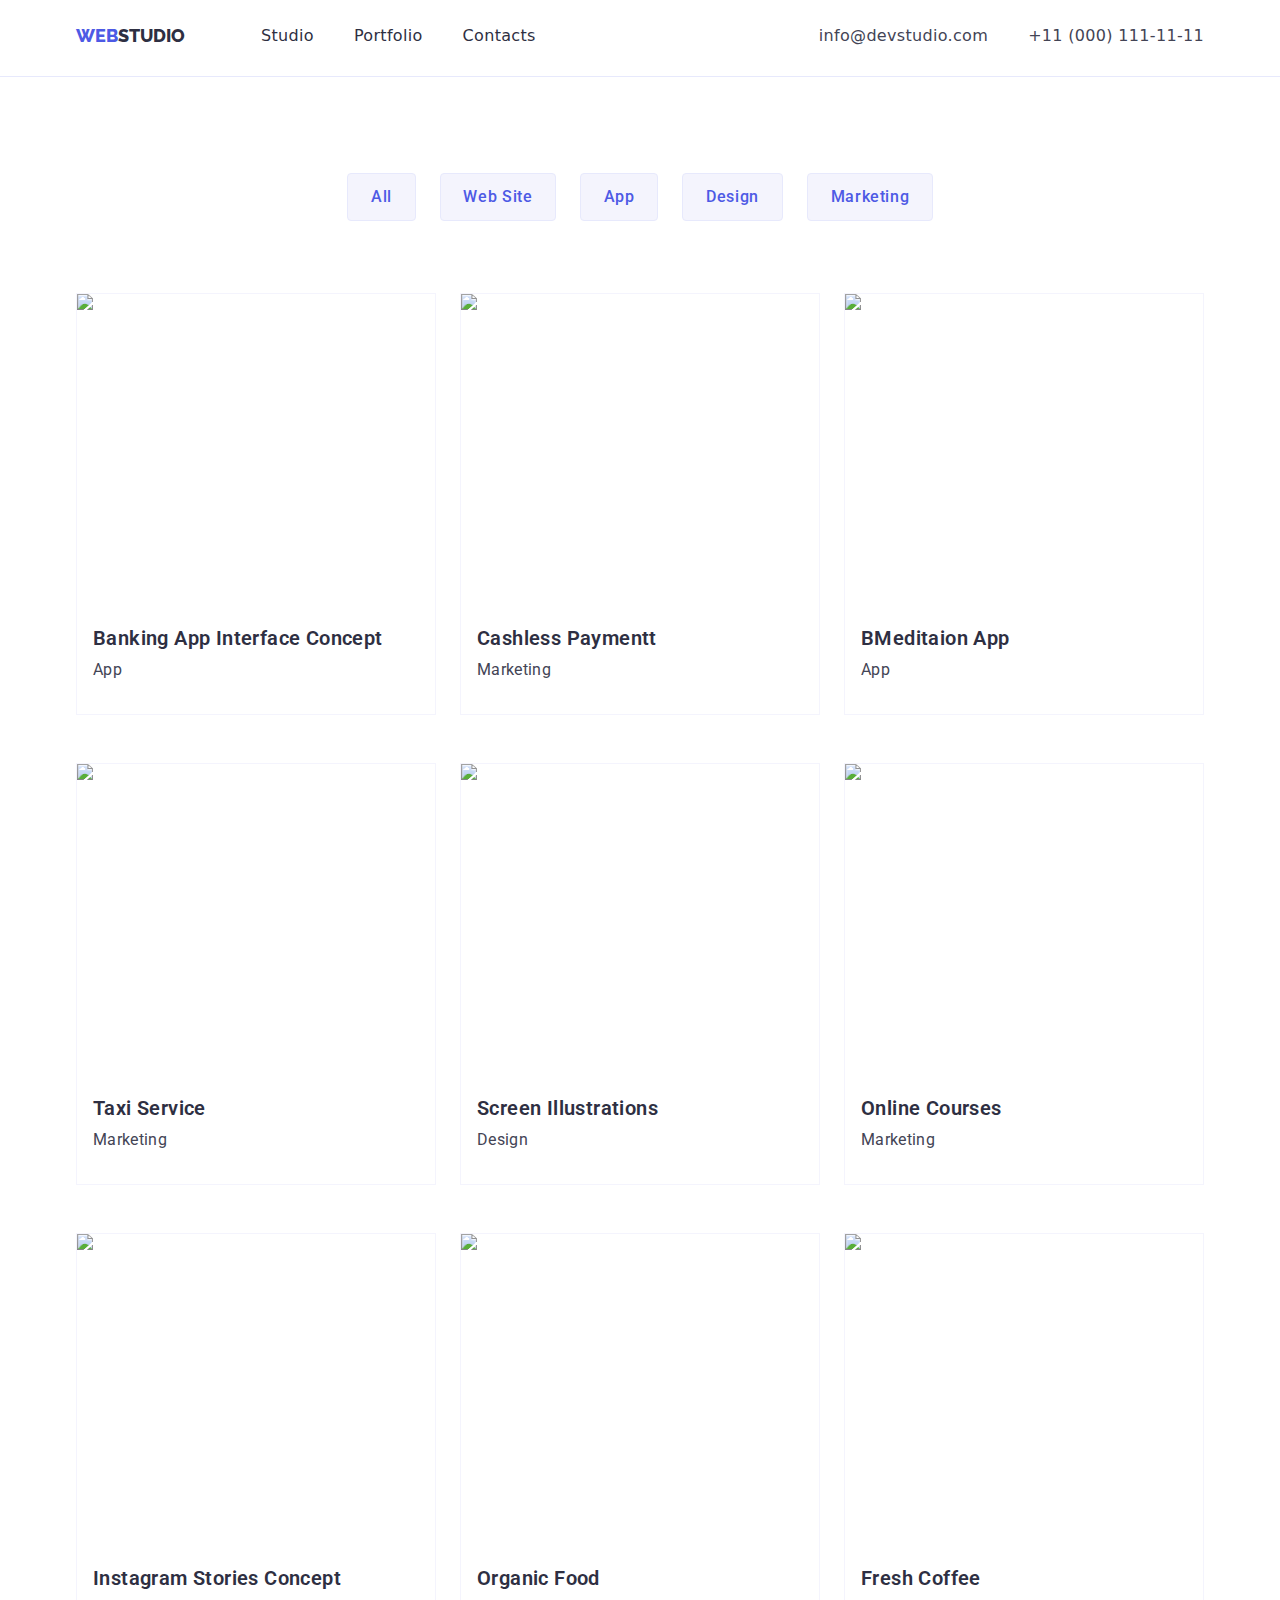
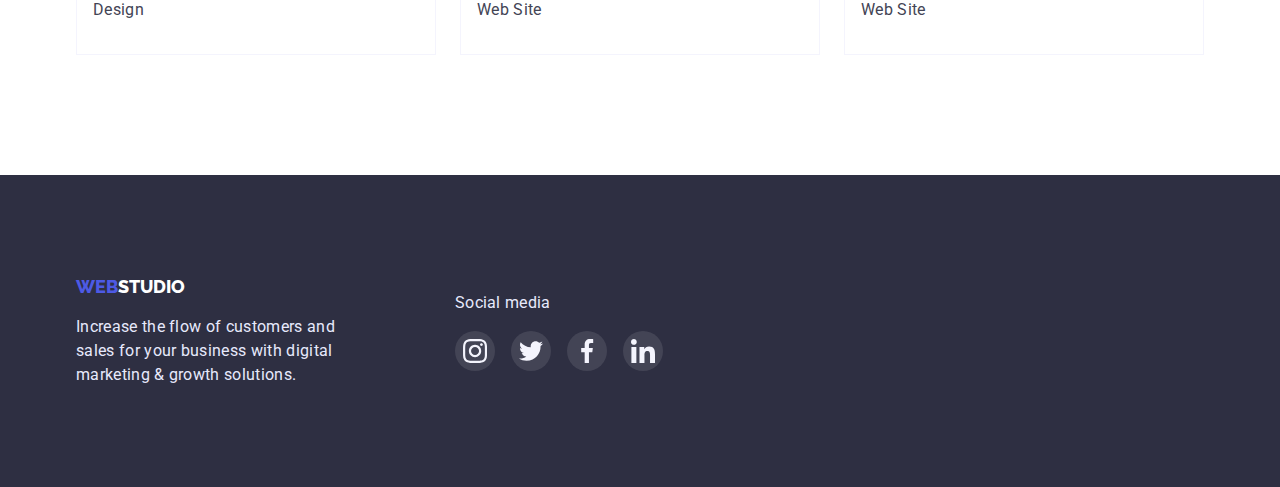
==== portfolio.html @ 4bfe03a7 "fix" ====
<!DOCTYPE html>
<html lang="en">
  <head>
    <meta charset="UTF-8" />
    <meta http-equiv="X-UA-Compatible" content="IE=edge" />
    <meta name="viewport" content="width=device-width, initial-scale=1.0" />
    <link rel="stylesheet" href="./CSS/style.css" />
    <link rel="preconnect" href="https://fonts.googleapis.com" />
    <link rel="preconnect" href="https://fonts.gstatic.com" crossorigin />
    <link
      href="https://fonts.googleapis.com/css2?family=Montserrat:wght@400;700&family=Raleway:wght@800&family=Roboto:wght@400;500;700&display=swap"
      rel="stylesheet"
    />
    <link
      rel="stylesheet"
      href="https://cdn.jsdelivr.net/npm/modern-normalize@1.1.0/modern-normalize.min.css"
    />

    <title>Portfolio</title>
  </head>
  <body class="portfolio-body">
    <header class="head-page">
      <div class="container haed-container">
        <!-- topline -->
        <nav class="menu">
          <!-- logo -->
          <a class="webstudio" href="./index.html"
            ><span class="web">WEB</span><span class="studio">STUDIO</span></a
          >
          <ul class="menu-list">
            <!-- menu -->
            <li class="menu-list-item">
              <a href="./index.html" class="links"
                ><span class="menu-list-point">Studio</span></a
              >
            </li>
            <li class="menu-list-item">
              <a href="./portfolio.html" class="links"
                ><span class="menu-list-point">Portfolio</span></a
              >
            </li>
            <li class="menu-list-item">
              <a href="" class="links"
                ><span class="menu-list-point">Contacts</span></a
              >
            </li>
          </ul>
        </nav>
        <!-- contact -->
        <address class="address-box">
          <ul class="address-box-list">
            <li class="address-box-item">
              <a href="mailto:info@devstudio.com" class="links"
                ><span class="address-box-point">info@devstudio.com</span></a
              >
            </li>
            <li class="address-box-item">
              <a href="tel:+110001111111" class="links"
                ><span class="address-box-point">+11 (000) 111-11-11</span></a
              >
            </li>
          </ul>
        </address>
      </div>
    </header>
    <main>
      <section class="portfolio-box">
        <div class="container">
          <!-- filters -->
          <h1 class="portfolio-box1-title"></h1>
          <ul class="button-list list">
            <li class="button-list-item">
              <button type="button" class="menu-button all">All</button>
            </li>
            <li class="button-list-item">
              <button type="button" class="menu-button website">
                Web Site
              </button>
            </li>
            <li class="button-list-item">
              <button type="button" class="menu-button app">App</button>
            </li>
            <li class="button-list-item">
              <button type="button" class="menu-button design">Design</button>
            </li>
            <li class="button-list-item">
              <button type="button" class="menu-button marketing">
                Marketing
              </button>
            </li>
          </ul>
          <!-- finger -->
          <ul class="row-list list">
            <!-- row1 -->
            <li>
              <div class="row-list-item">
                <img
                  src="./images/portfolio/portfolio1.jpg"
                  alt="Banking App Interface Concept"
                  width="360"
                  height="300"
                />
                <div class="portfolio-text-box">
                  <h3 class="row-list-title">Banking App Interface Concept</h3>
                  <p class="row-list-text">App</p>
                </div>
              </div>
            </li>
            <li>
              <div class="row-list-item">
                <img
                  src="./images/portfolio/portfolio2.jpg"
                  alt="Cashless Paymentt"
                  width="360"
                  height="300"
                />
                <div class="portfolio-text-box">
                  <h3 class="row-list-title">Cashless Paymentt</h3>
                  <p class="row-list-text">Marketing</p>
                </div>
              </div>
            </li>
            <li>
              <div class="row-list-item">
                <img
                  src="./images/portfolio/portfolio3.jpg"
                  alt="BMeditaion App"
                  width="360"
                  height="300"
                />
                <div class="portfolio-text-box">
                  <h3 class="row-list-title">BMeditaion App</h3>
                  <p class="row-list-text">App</p>
                </div>
              </div>
            </li>
            <li>
              <div class="row-list-item">
                <img
                  src="./images/portfolio/portfolio4.jpg"
                  alt="Taxi Service"
                  width="360"
                  height="300"
                />
                <div class="portfolio-text-box">
                  <h3 class="row-list-title">Taxi Service</h3>
                  <p class="row-list-text">Marketing</p>
                </div>
              </div>
            </li>
            <li>
              <div class="row-list-item">
                <img
                  src="./images/portfolio/portfolio5.jpg"
                  alt="Screen Illustrations"
                  width="360"
                  height="300"
                />
                <div class="portfolio-text-box">
                  <h3 class="row-list-title">Screen Illustrations</h3>
                  <p class="row-list-text">Design</p>
                </div>
              </div>
            </li>
            <li>
              <div class="row-list-item">
                <img
                  src="./images/portfolio/portfolio6.jpg"
                  alt="Online Courses"
                  width="360"
                  height="300"
                />
                <div class="portfolio-text-box">
                  <h3 class="row-list-title">Online Courses</h3>
                  <p class="row-list-text">Marketing</p>
                </div>
              </div>
            </li>
            <li>
              <div class="row-list-item">
                <img
                  src="./images/portfolio/portfolio7.jpg"
                  alt="Instagram Stories Concept"
                  width="360"
                  height="300"
                />
                <div class="portfolio-text-box">
                  <h3 class="row-list-title">Instagram Stories Concept</h3>
                  <p class="row-list-text">Design</p>
                </div>
              </div>
            </li>
            <li>
              <div class="row-list-item">
                <img
                  src="./images/portfolio/portfolio8.jpg"
                  alt="Organic Food"
                  width="360"
                  height="300"
                />
                <div class="portfolio-text-box">
                  <h3 class="row-list-title">Organic Food</h3>
                  <p class="row-list-text">Web Site</p>
                </div>
              </div>
            </li>
            <li>
              <div class="row-list-item">
                <img
                  src="./images/portfolio/portfolio9.jpg"
                  alt="Fresh Coffee"
                  width="360"
                  height="300"
                />
                <div class="portfolio-text-box">
                  <h3 class="row-list-title">Fresh Coffee</h3>
                  <p class="row-list-text">Web Site</p>
                </div>
              </div>
            </li>
          </ul>
        </div>
      </section>
    </main>
    <footer>
      <!-- footer -->
      <section class="footer">
        <div class="container footer-container">
          <div>
            <a class="webstudio" href="./index.html"
              ><span class="web">WEB</span
              ><span class="studio-footer">STUDIO</span></a
            >
            <p class="footer-text">
              Increase the flow of customers and <br />
              sales for your business with digital <br />
              marketing & growth solutions.
            </p>
          </div>
          <div class="footer-socialmedia">
            <p class="footer-text">Social media</p>
            <ul class="list footer-media-list">
              <li class="foter-media-item">
                <a href="">
                  <svg class="footer-media-icon icon" width="24" height="24">
                    <use href="./images/sprite.svg#icon-instagram"></use>
                  </svg>
                </a>
              </li>
              <li class="foter-media-item">
                <a href="">
                  <svg class="footer-media-icon icon" width="24" height="24">
                    <use href="./images/sprite.svg#icon-twitter"></use>
                  </svg>
                </a>
              </li>
              <li class="foter-media-item">
                <a href="">
                  <svg class="footer-media-icon icon" width="24" height="24">
                    <use href="./images/sprite.svg#icon-facebook"></use>
                  </svg>
                </a>
              </li>
              <li class="foter-media-item">
                <a href="">
                  <svg class="footer-media-icon icon" width="24" height="24">
                    <use href="./images/sprite.svg#icon-linkedin"></use>
                  </svg>
                </a>
              </li>
            </ul>
          </div>
        </div>
      </section>
    </footer>
  </body>
</html>
---- CSS/style.css ----
/* ========================normalize========================== */
h1,
h2,
h3,
h4,
h5,
h6,
p {
  margin: 0;
  padding: 0;
}
ol,
ul {
  margin-top: 0;
  margin-bottom: 0;
  padding-left: 0;
}
.links {
  text-decoration: none;
  font-style: normal;
}
.list {
  list-style-type: none;
}
img {
  display: block;
}
/* ======================= components ======================= */
:root {
  --main-font: "Roboto";
  --logo-font: "Raleway";
}
.icon {
  fill: #F4F4FD;
}

.container {
  box-sizing: border-box;
  width: 1158px;
  margin-left: auto;
  margin-right: auto;
  padding-left: 15px;
  padding-right: 15px;
}

.section-main-title {
  margin: 0;
  font-family: var(--main-font);
  font-weight: 700;
  font-size: 36px;
  line-height: 1.11;
  letter-spacing: 0.02em;
  text-transform: capitalize;
  color: #2e2f42;
}
.section-title {
  font-family: var(--main-font);
  font-weight: 500;
  font-size: 20px;
  line-height: 1.2;
  letter-spacing: 0.02em;
  color: #2e2f42;
}
.section-text {
  margin-top: 8px;
  font-family: var(--main-font);
  font-weight: 400;
  font-size: 16px;
  line-height: 1.5;
  letter-spacing: 0.02em;
  color: #434455;
}
/* ======================= /components ======================= */
body {
  font-family: var(--main-font);
  display: flex;
  flex-direction: column;
  background: #ffffff;
}
/* ==================TopLine============================ */
.head-page {
  display: flex;
  border-bottom: 1px solid #e7e9fc;
  align-content: center;
  padding-top: 24px;
  padding-bottom: 24px;
}
.haed-container {
  display: flex;
  justify-content: space-between;
}
.menu {
  display: flex;
  flex-direction: row;
}
.webstudio {
  margin-right: 76px;
  text-decoration: none;
  font-family: var(--logo-font);
  font-weight: 800;
  font-size: 18px;
  line-height: 1.33;
}
.web {
  color: #4d5ae5;
}
.studio {
  color: #2e2f42;
}

.menu-list {
  gap: 40px;
  display: flex;
  flex-direction: row;
  color: #ffffff;
}
.menu-list-point {
  font-weight: 500;
  font-size: 16px;
  line-height: 1.5;
  letter-spacing: 0.02em;
  color: #2e2f42;
}
.menu-list-item::after {
  display: block;
  margin: 0 auto;
  content: "";
  border-color: #404bbf;
  width: 48px;
  height: 4px;
  border-radius: 2px;
}

.menu-list-point:hover,
.menu-list-point:focus {
  color: #404bbf;
}

/* address */

.address-box-list {
  gap: 40px;
  display: flex;
  color: #ffffff;
}
.address-box-item {
  color: #ffffff;
}
.address-box-point {
  font-weight: 400;
  font-size: 16px;
  line-height: 1.5;
  letter-spacing: 0.02em;
  color: #434455;
}
.address-box-point:hover,
.address-box-point:focus {
  color: #404bbf;
}

/* =============================Hero Image ============================== */
/* section1 */
.section-hero {
  padding-top: 188px;
  padding-bottom: 188px;
  background: #2e2f42;
  text-align: center;
  background-image: linear-gradient(
      rgba(46, 47, 66, 0.7),
      rgba(46, 47, 66, 0.7)
    ),
    url(../images/hero/hero-back.jpg);
  background-repeat: no-repeat;
  background-size: cover;
}
.hero-image-title {
  margin: 0;
  font-family: var(--main-font);
  font-weight: 700;
  font-size: 56px;
  line-height: 1.07;
  letter-spacing: 0.02em;
  color: #ffffff;
}
.hero-image-button {
  margin-top: 48px;
  width: 169px;
  height: 56px;
  background: #4d5ae5;
  box-shadow: 0px 4px 4px rgba(0, 0, 0, 0.15);
  border-radius: 4px;
  font-family: var(--main-font);
  font-weight: 500;
  font-size: 16px;
  line-height: 1.5px;
  letter-spacing: 0.04em;
  color: #ffffff;
}
.hero-image-button:hover,
.hero-image-button:focus {
  cursor: pointer;
  color: #ffffff;
  background: #404bbf;
  box-shadow: 0px 4px 4px rgba(255, 255, 255, 0.15);
  border-radius: 4px;
}
/* ==========================Section2======================== */

.section-info {
  padding-top: 120px;
}
.section-info-main-title {
  visibility: hidden;
  margin: 0;
}
.section-info-list {
  box-sizing: border-box;
  display: flex;
  justify-content: space-between;
  color: #ffffff;
}

.icon-box {
  margin-bottom: 8px;
  width: 264px;
  height: 112px;
  display: grid;
  place-items: center;
  background-color: #f4f4fd;
}
.section-info-list-item {
  width: 264px;
}

/* ==========================section3============================== */
.section-doing {
  display: flex;
  flex-direction: column;
  text-align: center;
  padding-top: 120px;
  padding-bottom: 120px;
}

.section-doing-list {
  margin-top: 72px;
  display: flex;
  justify-content: center;
  color: #ffffff;
  gap: 24px;
}

/* ==============================section4=========================== */
.section-team {
  padding-bottom: 120px;
  padding-top: 120px;
  text-align: center;
  background: #f4f4fd;
}

.section-team-list {
  margin-top: 72px;
  display: flex;
  justify-content: center;
  gap: 24px;
  color: #f4f4fd;
}
.section-team-list-item {
  display: flex;
  flex-direction: column;
  justify-content: center;
  min-width: 264px;
  min-height: 380px;
  background: #ffffff;
  box-shadow: 0px 1px 6px rgba(46, 47, 66, 0.08),
    0px 1px 1px rgba(46, 47, 66, 0.16), 0px 2px 1px rgba(46, 47, 66, 0.08);
  border-radius: 0px 0px 4px 4px;
}

.section-team-text-box {
  padding-top: 32px;
  padding-bottom: 32px;
}
.team-media-box {
  margin: 8px 16px 32px 16px;
  width: 232px;
  height: 40px;
  display: flex;
  flex-direction: row;
  flex-wrap: wrap;
  justify-content: space-between;
  align-content: center;
}
.team-media-item {
  padding: 12px;
  width: 40px;
  height: 40px;
  color: #f4f4fd;
  background-color: #4d5ae5;
  border-radius: 50%;
}
.team-media-item:hover,
.team-media-item:focus {
  color: #000000;
  background-color: #404bbf;
}

/* ===================costomers=================== */
.section-costomers {
  padding-top: 130px;
  padding-bottom: 120px;
}
.section-costomers-title {
  font-weight: 700;
  font-size: 36px;
  line-height: 1.3;
  text-align: center;
  letter-spacing: 0.02em;
  text-transform: capitalize;
  color: #2e2f42;
}
.costomers-list {
  padding-top: 72px;
  display: flex;
  gap: 24px;
}
.costomers-list-item-link {
  display: block;
  width: 156px;
  height: 88px;
  padding: 16px 32px;
  border: 1px solid #8e8f99;
  border-radius: 4px;
}
.costomers-list-item:hover .costomers-list-item-link,
.costomers-list-item:focus .costomers-list-item-link {
  border-color: #4d5ae5;
  fill: #404bbf;
}
.costomer-logo {
  fill: #AFB1B8;
}
.costomer-logo:hover,
.costomer-logo:focus {
  fill: #4d5ae5;
}

/* fill="#4d5ae5" style="fill: var(--color2, #4d5ae5)"  */
/* ===================footer=========================== */
.footer {
  padding-top: 100px;
  padding-bottom: 100px;
  background: #2e2f42;
}
.footer-container {
  display: flex;
  gap: 120px;
}
.studio-footer {
  color: #ffffff;
  font-family: var(--logo-font);
  font-weight: 800;
  font-size: 18px;
  line-height: 1.33;
}
.footer-text {
  margin-top: 16px;
  font-family: var(--main-font);
  font-weight: 400;
  font-size: 16px;
  line-height: 1.5;
  letter-spacing: 0.02em;
  color: #e7e9fc;
}
.footer-media-list {
  margin-top: 16px;
  width: 208px;
  height: 40px;
  display: flex;
  flex-direction: row;
  justify-content: space-between;
}
.foter-media-item {
  padding: 8px;
  width: 40px;
  height: 40px;
  border-radius: 50%;
  background-color: rgba(255, 255, 255, 0.1);
}
.foter-media-item:hover,
.foter-media-item:focus {
  background-color: #31d0aa;
}
/* =========================portfolio========================== */
.portfolio-box {
  display: flex;
  flex-direction: column;
  padding-top: 96px;
  padding-bottom: 120px;
}
.portfolio-box1-title {
  visibility: hidden;
  margin: 0;
}
.button-list {
  display: flex;
  justify-content: center;
  gap: 24px;
}
.button-list-item {
  color: #f4f4fd;
}
.menu-button {
  padding: 12px, 24px;
  text-align: center;
  font-family: var(--main-font);
  font-weight: 500;
  font-size: 16px;
  line-height: 1.5;
  letter-spacing: 0.04em;
  color: #4d5ae5;
  background: #f4f4fd;
  border: 1px solid #e7e9fc;
  border-radius: 4px;
}
.menu-button:hover,
.menu-button:focus {
  color: #ffffff;
  background: #404bbf;
  box-shadow: 0px 3px 1px rgba(0, 0, 0, 0.1), 0px 2px 1px rgba(0, 0, 0, 0.08),
    0px 2px 2px rgba(0, 0, 0, 0.12);
  border-radius: 4px;
  cursor: pointer;
}
.all {
  min-width: 69px;
  min-height: 48px;
}
.website {
  min-width: 116px;
  min-height: 48px;
}
.app {
  min-width: 78px;
  min-height: 48px;
}
.design {
  min-width: 101px;
  min-height: 48px;
}
.marketing {
  min-width: 126px;
  min-height: 48px;
}

/* =======================galery======================== */
.row-list {
  margin-top: 72px;
  color: #ffffff;
  display: flex;
  flex-wrap: wrap;
  row-gap: 48px;
  column-gap: 24px;
}

.row-list-item {
  box-sizing: border-box;
  width: 360px;
  height: calc((100-96) / 3);
  background: #ffffff;
  border: 0.5px solid #f4f4fd;
}
.row-list-item:hover {
  box-shadow: 0px 1px 6px rgba(46, 47, 66, 0.08),
    0px 1px 1px rgba(46, 47, 66, 0.16), 0px 2px 1px rgba(46, 47, 66, 0.08);
}

.portfolio-text-box {
  padding-left: 16px;
  padding-top: 32px;
  padding-bottom: 32px;
  padding-right: 16px;
}
.row-list-title {
  /* padding-left: 16px; */
  font-family: var(--main-font);
  font-weight: 600;
  font-size: 20px;
  line-height: 1.2;
  letter-spacing: 0.02em;
  color: #2e2f42;
  flex: none;
  order: 0;
  flex-grow: 0;
}
.row-list-text {
  margin-top: 8px;
  color: #434455;
  /* padding-left: 16px; */
  font-family: var(--main-font);
  font-weight: 400;
  font-size: 16px;
  line-height: 1.5;
  letter-spacing: 0.02em;
}
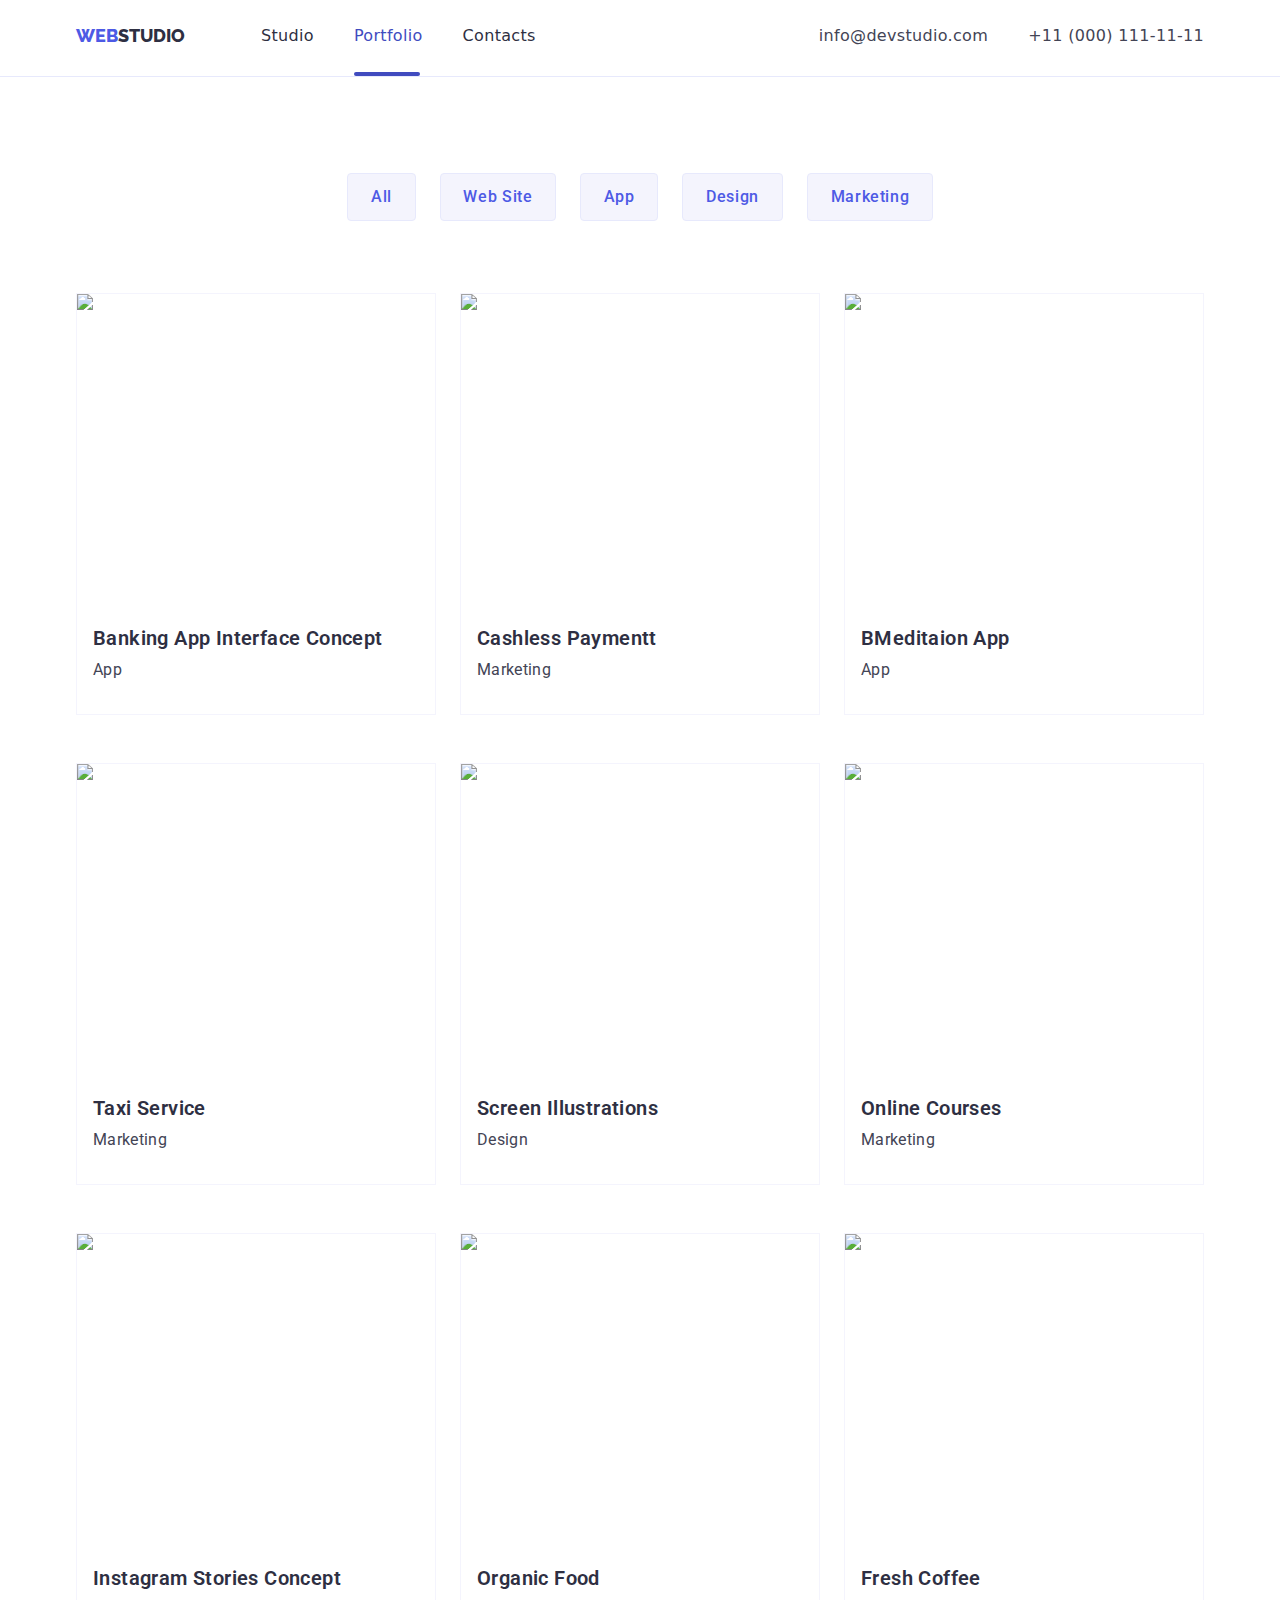
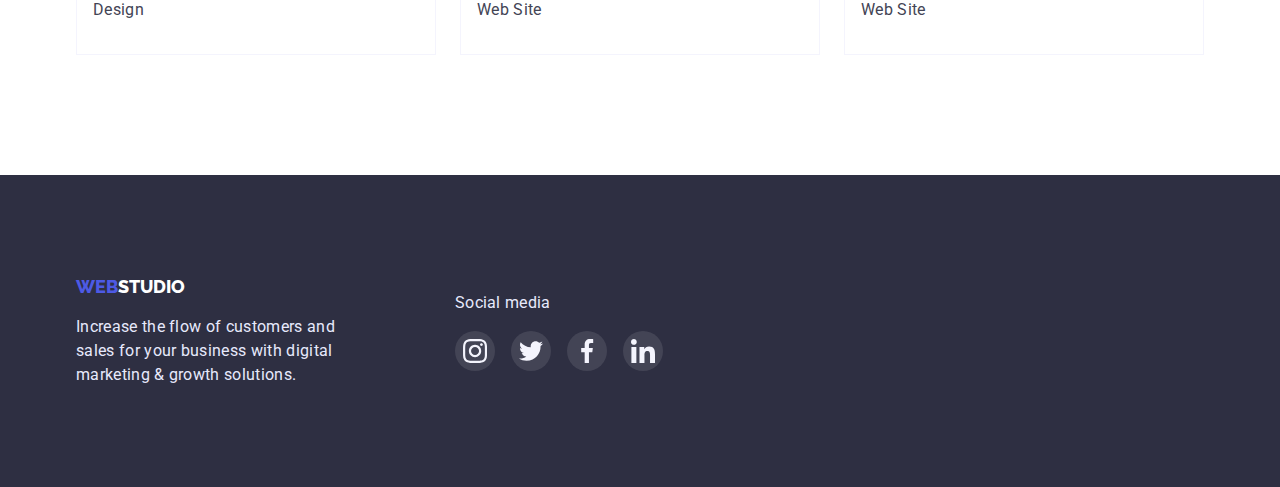
==== commit 061ddc49: "hw5/2" ====
--- a/portfolio.html
+++ b/portfolio.html
@@ -29,19 +29,19 @@
           >
           <ul class="menu-list">
             <!-- menu -->
-            <li class="menu-list-item">
-              <a href="./index.html" class="links"
-                ><span class="menu-list-point">Studio</span></a
-              >
-            </li>
-            <li class="menu-list-item">
-              <a href="./portfolio.html" class="links"
-                ><span class="menu-list-point">Portfolio</span></a
-              >
-            </li>
-            <li class="menu-list-item">
-              <a href="" class="links"
-                ><span class="menu-list-point">Contacts</span></a
+            <li class="">
+              <a class="links menu-list-point" href="./index.html"
+                ><span class="">Studio</span></a
+              >
+            </li>
+            <li class="portfolio-point">
+              <a class="links menu-list-point current" href="./portfolio.html"
+                ><span class="">Portfolio</span></a
+              >
+            </li>
+            <li class="">
+              <a class="links menu-list-point" href=""
+                ><span class="">Contacts</span></a
               >
             </li>
           </ul>
@@ -50,13 +50,15 @@
         <address class="address-box">
           <ul class="address-box-list">
             <li class="address-box-item">
-              <a href="mailto:info@devstudio.com" class="links"
-                ><span class="address-box-point">info@devstudio.com</span></a
+              <a
+                href="mailto:info@devstudio.com"
+                class="links address-box-point"
+                ><span class="">info@devstudio.com</span></a
               >
             </li>
             <li class="address-box-item">
-              <a href="tel:+110001111111" class="links"
-                ><span class="address-box-point">+11 (000) 111-11-11</span></a
+              <a href="tel:+110001111111" class="links address-box-point"
+                ><span class="">+11 (000) 111-11-11</span></a
               >
             </li>
           </ul>
@@ -92,126 +94,189 @@
           <!-- finger -->
           <ul class="row-list list">
             <!-- row1 -->
-            <li>
-              <div class="row-list-item">
-                <img
-                  src="./images/portfolio/portfolio1.jpg"
-                  alt="Banking App Interface Concept"
-                  width="360"
-                  height="300"
-                />
+            <li class="row-list-item">
+              <div>
+                <div class="overlay-box">
+                  <img
+                    src="./images/portfolio/portfolio1.jpg"
+                    alt="Banking App Interface Concept"
+                    width="360"
+                    height="300"
+                  />
+                  <p class="overlay">
+                    14 Stylish and User-Friendly App Design Concepts · Task
+                    Manager App · Calorie Tracker App · Exotic Fruit Ecommerce
+                    App · Cloud Storage App
+                  </p>
+                </div>
                 <div class="portfolio-text-box">
                   <h3 class="row-list-title">Banking App Interface Concept</h3>
                   <p class="row-list-text">App</p>
                 </div>
               </div>
             </li>
-            <li>
-              <div class="row-list-item">
-                <img
-                  src="./images/portfolio/portfolio2.jpg"
-                  alt="Cashless Paymentt"
-                  width="360"
-                  height="300"
-                />
+            <li class="row-list-item">
+              <div>
+                <div class="overlay-box">
+                  <img
+                    src="./images/portfolio/portfolio2.jpg"
+                    alt="Cashless Paymentt"
+                    width="360"
+                    height="300"
+                  />
+                  <p class="overlay">
+                    14 Stylish and User-Friendly App Design Concepts · Task
+                    Manager App · Calorie Tracker App · Exotic Fruit Ecommerce
+                    App · Cloud Storage App
+                  </p>
+                </div>
                 <div class="portfolio-text-box">
                   <h3 class="row-list-title">Cashless Paymentt</h3>
                   <p class="row-list-text">Marketing</p>
                 </div>
               </div>
             </li>
-            <li>
-              <div class="row-list-item">
-                <img
-                  src="./images/portfolio/portfolio3.jpg"
-                  alt="BMeditaion App"
-                  width="360"
-                  height="300"
-                />
+            <li class="row-list-item">
+              <div>
+                <div class="overlay-box">
+                  <img
+                    src="./images/portfolio/portfolio3.jpg"
+                    alt="BMeditaion App"
+                    width="360"
+                    height="300"
+                  />
+                  <p class="overlay">
+                    14 Stylish and User-Friendly App Design Concepts · Task
+                    Manager App · Calorie Tracker App · Exotic Fruit Ecommerce
+                    App · Cloud Storage App
+                  </p>
+                </div>
                 <div class="portfolio-text-box">
                   <h3 class="row-list-title">BMeditaion App</h3>
                   <p class="row-list-text">App</p>
                 </div>
               </div>
             </li>
-            <li>
-              <div class="row-list-item">
-                <img
-                  src="./images/portfolio/portfolio4.jpg"
-                  alt="Taxi Service"
-                  width="360"
-                  height="300"
-                />
+            <li class="row-list-item">
+              <div>
+                <div class="overlay-box">
+                  <img
+                    src="./images/portfolio/portfolio4.jpg"
+                    alt="Taxi Service"
+                    width="360"
+                    height="300"
+                  />
+                  <p class="overlay">
+                    14 Stylish and User-Friendly App Design Concepts · Task
+                    Manager App · Calorie Tracker App · Exotic Fruit Ecommerce
+                    App · Cloud Storage App
+                  </p>
+                </div>
                 <div class="portfolio-text-box">
                   <h3 class="row-list-title">Taxi Service</h3>
                   <p class="row-list-text">Marketing</p>
                 </div>
               </div>
             </li>
-            <li>
-              <div class="row-list-item">
-                <img
-                  src="./images/portfolio/portfolio5.jpg"
-                  alt="Screen Illustrations"
-                  width="360"
-                  height="300"
-                />
+            <li class="row-list-item">
+              <div>
+                <div class="overlay-box">
+                  <img
+                    src="./images/portfolio/portfolio5.jpg"
+                    alt="Screen Illustrations"
+                    width="360"
+                    height="300"
+                  />
+                  <p class="overlay">
+                    14 Stylish and User-Friendly App Design Concepts · Task
+                    Manager App · Calorie Tracker App · Exotic Fruit Ecommerce
+                    App · Cloud Storage App
+                  </p>
+                </div>
                 <div class="portfolio-text-box">
                   <h3 class="row-list-title">Screen Illustrations</h3>
                   <p class="row-list-text">Design</p>
                 </div>
               </div>
             </li>
-            <li>
-              <div class="row-list-item">
-                <img
-                  src="./images/portfolio/portfolio6.jpg"
-                  alt="Online Courses"
-                  width="360"
-                  height="300"
-                />
+            <li class="row-list-item">
+              <div>
+                <div class="overlay-box">
+                  <img
+                    src="./images/portfolio/portfolio6.jpg"
+                    alt="Online Courses"
+                    width="360"
+                    height="300"
+                  />
+                  <p class="overlay">
+                    14 Stylish and User-Friendly App Design Concepts · Task
+                    Manager App · Calorie Tracker App · Exotic Fruit Ecommerce
+                    App · Cloud Storage App
+                  </p>
+                </div>
                 <div class="portfolio-text-box">
                   <h3 class="row-list-title">Online Courses</h3>
                   <p class="row-list-text">Marketing</p>
                 </div>
               </div>
             </li>
-            <li>
-              <div class="row-list-item">
-                <img
-                  src="./images/portfolio/portfolio7.jpg"
-                  alt="Instagram Stories Concept"
-                  width="360"
-                  height="300"
-                />
+            <li class="row-list-item">
+              <div>
+                <div class="overlay-box">
+                  <img
+                    src="./images/portfolio/portfolio7.jpg"
+                    alt="Instagram Stories Concept"
+                    width="360"
+                    height="300"
+                  />
+                  <p class="overlay">
+                    14 Stylish and User-Friendly App Design Concepts · Task
+                    Manager App · Calorie Tracker App · Exotic Fruit Ecommerce
+                    App · Cloud Storage App
+                  </p>
+                </div>
                 <div class="portfolio-text-box">
                   <h3 class="row-list-title">Instagram Stories Concept</h3>
                   <p class="row-list-text">Design</p>
                 </div>
               </div>
             </li>
-            <li>
-              <div class="row-list-item">
-                <img
-                  src="./images/portfolio/portfolio8.jpg"
-                  alt="Organic Food"
-                  width="360"
-                  height="300"
-                />
+            <li class="row-list-item">
+              <div>
+                <div class="overlay-box">
+                  <img
+                    src="./images/portfolio/portfolio8.jpg"
+                    alt="Organic Food"
+                    width="360"
+                    height="300"
+                  />
+                  <p class="overlay">
+                    14 Stylish and User-Friendly App Design Concepts · Task
+                    Manager App · Calorie Tracker App · Exotic Fruit Ecommerce
+                    App · Cloud Storage App
+                  </p>
+                </div>
                 <div class="portfolio-text-box">
                   <h3 class="row-list-title">Organic Food</h3>
                   <p class="row-list-text">Web Site</p>
                 </div>
               </div>
             </li>
-            <li>
-              <div class="row-list-item">
-                <img
-                  src="./images/portfolio/portfolio9.jpg"
-                  alt="Fresh Coffee"
-                  width="360"
-                  height="300"
-                />
+            <li class="row-list-item">
+              <div>
+                <div class="overlay-box">
+                  <img
+                    src="./images/portfolio/portfolio9.jpg"
+                    alt="Fresh Coffee"
+                    width="360"
+                    height="300"
+                  />
+                  <p class="overlay">
+                    14 Stylish and User-Friendly App Design Concepts · Task
+                    Manager App · Calorie Tracker App · Exotic Fruit Ecommerce
+                    App · Cloud Storage App
+                  </p>
+                </div>
                 <div class="portfolio-text-box">
                   <h3 class="row-list-title">Fresh Coffee</h3>
                   <p class="row-list-text">Web Site</p>
@@ -240,29 +305,29 @@
           <div class="footer-socialmedia">
             <p class="footer-text">Social media</p>
             <ul class="list footer-media-list">
-              <li class="foter-media-item">
-                <a href="">
+              <li>
+                <a class="foter-media-item" href="">
                   <svg class="footer-media-icon icon" width="24" height="24">
                     <use href="./images/sprite.svg#icon-instagram"></use>
                   </svg>
                 </a>
               </li>
-              <li class="foter-media-item">
-                <a href="">
+              <li>
+                <a class="foter-media-item" href="">
                   <svg class="footer-media-icon icon" width="24" height="24">
                     <use href="./images/sprite.svg#icon-twitter"></use>
                   </svg>
                 </a>
               </li>
-              <li class="foter-media-item">
-                <a href="">
+              <li>
+                <a class="foter-media-item" href="">
                   <svg class="footer-media-icon icon" width="24" height="24">
                     <use href="./images/sprite.svg#icon-facebook"></use>
                   </svg>
                 </a>
               </li>
-              <li class="foter-media-item">
-                <a href="">
+              <li>
+                <a class="foter-media-item" href="">
                   <svg class="footer-media-icon icon" width="24" height="24">
                     <use href="./images/sprite.svg#icon-linkedin"></use>
                   </svg>
--- a/CSS/style.css
+++ b/CSS/style.css
@@ -31,7 +31,7 @@
   --logo-font: "Raleway";
 }
 .icon {
-  fill: #F4F4FD;
+  fill: #f4f4fd;
 }
 
 .container {
@@ -83,7 +83,6 @@
   border-bottom: 1px solid #e7e9fc;
   align-content: center;
   padding-top: 24px;
-  padding-bottom: 24px;
 }
 .haed-container {
   display: flex;
@@ -109,6 +108,7 @@
 }
 
 .menu-list {
+  position: relative;
   gap: 40px;
   display: flex;
   flex-direction: row;
@@ -121,19 +121,67 @@
   letter-spacing: 0.02em;
   color: #2e2f42;
 }
-.menu-list-item::after {
+.menu-list-point::after {
   display: block;
   margin: 0 auto;
   content: "";
-  border-color: #404bbf;
+  margin-top: 24px;
+  background-color: #404bbf;
+  width: 0px;
+  height: 4px;
+  border-radius: 2px;
+  opacity: 0;
+  transition: width 250ms cubic-bezier(0.4, 0, 0.2, 1),
+    color 250ms cubic-bezier(0.4, 0, 0.2, 1);
+}
+
+.menu-list-point:hover,
+.menu-list-point:focus {
+  outline: none;
+  color: #404bbf;
+}
+.menu-list-point:hover::after,
+.menu-list-point:focus::after {
+  outline: none;
+  width: 100%;
+  opacity: 1;
+}
+.studio-point .menu-list-point {
+  color: #404bbf;
+}
+.studio-point::after {
+  z-index: 2;
+  position: absolute;
+  bottom: 0;
+  left: 0;
+  display: block;
+  content: "";
+  background-color: #404bbf;
   width: 48px;
   height: 4px;
   border-radius: 2px;
-}
-
-.menu-list-point:hover,
-.menu-list-point:focus {
-  color: #404bbf;
+  opacity: 1;
+  }
+  .portfolio-point .menu-list-point {
+    color: #404bbf;
+  }
+  .portfolio-point::after {
+    z-index: 2;
+    position: absolute;
+    bottom: 0;
+    left: 34%;
+    display: block;
+    content: "";
+    background-color: #404bbf;
+    width: 66px;
+    height: 4px;
+    border-radius: 2px;
+    opacity: 1;
+    }
+.menu-list-point.current .menu-list-point::after {
+  outline: none;
+  width: 100%;
+  opacity: 1;
 }
 
 /* address */
@@ -152,9 +200,11 @@
   line-height: 1.5;
   letter-spacing: 0.02em;
   color: #434455;
+  transition: color 250ms cubic-bezier(0.4, 0, 0.2, 1);
 }
 .address-box-point:hover,
 .address-box-point:focus {
+  outline: none;
   color: #404bbf;
 }
 
@@ -195,6 +245,9 @@
   line-height: 1.5px;
   letter-spacing: 0.04em;
   color: #ffffff;
+  transition: color 250ms cubic-bezier(0.4, 0, 0.2, 1),
+    backgroung 250ms cubic-bezier(0.4, 0, 0.2, 1),
+    box-shadow 250ms cubic-bezier(0.4, 0, 0.2, 1);
 }
 .hero-image-button:hover,
 .hero-image-button:focus {
@@ -202,9 +255,8 @@
   color: #ffffff;
   background: #404bbf;
   box-shadow: 0px 4px 4px rgba(255, 255, 255, 0.15);
-  border-radius: 4px;
-}
-/* ==========================Section2======================== */
+}
+/* ==========================Section info======================== */
 
 .section-info {
   padding-top: 120px;
@@ -232,7 +284,7 @@
   width: 264px;
 }
 
-/* ==========================section3============================== */
+/* ==========================section doing============================== */
 .section-doing {
   display: flex;
   flex-direction: column;
@@ -249,7 +301,7 @@
   gap: 24px;
 }
 
-/* ==============================section4=========================== */
+/* ==============================section team=========================== */
 .section-team {
   padding-bottom: 120px;
   padding-top: 120px;
@@ -291,20 +343,22 @@
   align-content: center;
 }
 .team-media-item {
+  display: block;
   padding: 12px;
   width: 40px;
   height: 40px;
   color: #f4f4fd;
   background-color: #4d5ae5;
   border-radius: 50%;
+  outline: none;
+  transition: background-color 250ms cubic-bezier(0.4, 0, 0.2, 1);
 }
 .team-media-item:hover,
 .team-media-item:focus {
-  color: #000000;
   background-color: #404bbf;
 }
 
-/* ===================costomers=================== */
+/* =========================section costomers=================================== */
 .section-costomers {
   padding-top: 130px;
   padding-bottom: 120px;
@@ -330,22 +384,24 @@
   padding: 16px 32px;
   border: 1px solid #8e8f99;
   border-radius: 4px;
-}
-.costomers-list-item:hover .costomers-list-item-link,
-.costomers-list-item:focus .costomers-list-item-link {
+  transition: border-color 250ms cubic-bezier(0.4, 0, 0.2, 1),
+    fill 250ms cubic-bezier(0.4, 0, 0.2, 1);
+}
+.costomers-list-item-link:hover,
+.costomers-list-item-link:focus {
+  outline: none;
   border-color: #4d5ae5;
   fill: #404bbf;
 }
 .costomer-logo {
-  fill: #AFB1B8;
-}
-.costomer-logo:hover,
-.costomer-logo:focus {
+  fill: #afb1b8;
+}
+.costomers-list-item-link:hover .costomer-logo,
+.costomers-list-item-link:focus .costomer-logo {
+  outline: none;
   fill: #4d5ae5;
 }
-
-/* fill="#4d5ae5" style="fill: var(--color2, #4d5ae5)"  */
-/* ===================footer=========================== */
+/* ================================footer=========================== */
 .footer {
   padding-top: 100px;
   padding-bottom: 100px;
@@ -380,14 +436,17 @@
   justify-content: space-between;
 }
 .foter-media-item {
+  display: block;
   padding: 8px;
   width: 40px;
   height: 40px;
   border-radius: 50%;
   background-color: rgba(255, 255, 255, 0.1);
+  transition: background-color 250ms cubic-bezier(0.4, 0, 0.2, 1);
 }
 .foter-media-item:hover,
 .foter-media-item:focus {
+  outline: none;
   background-color: #31d0aa;
 }
 /* =========================portfolio========================== */
@@ -421,14 +480,17 @@
   background: #f4f4fd;
   border: 1px solid #e7e9fc;
   border-radius: 4px;
+  transition: color 250ms cubic-bezier(0.4, 0, 0.2, 1),
+    background 250ms cubic-bezier(0.4, 0, 0.2, 1),
+    box-shadow 250ms cubic-bezier(0.4, 0, 0.2, 1);
 }
 .menu-button:hover,
 .menu-button:focus {
+  outline: none;
   color: #ffffff;
   background: #404bbf;
   box-shadow: 0px 3px 1px rgba(0, 0, 0, 0.1), 0px 2px 1px rgba(0, 0, 0, 0.08),
     0px 2px 2px rgba(0, 0, 0, 0.12);
-  border-radius: 4px;
   cursor: pointer;
 }
 .all {
@@ -469,9 +531,35 @@
   background: #ffffff;
   border: 0.5px solid #f4f4fd;
 }
-.row-list-item:hover {
+.overlay-box {
+  position: relative;
+  overflow: hidden;
+}
+.overlay {
+  position: absolute;
+  top: 0;
+  left: 0;
+  width: 100%;
+  height: 100%;
+  padding: 40px 32px;
+  overflow: auto;
+  transform: translate(0%, 100%);
+  transition: transform 250ms cubic-bezier(0.4, 0, 0.2, 1);
+  background-color: rgba(77, 90, 229, 1);
+  font-family: var(--main-font);
+  font-weight: 400;
+  font-size: 16px;
+  line-height: 1.5;
+  letter-spacing: 0.02em;
+  color: #f4f4fd;
+}
+.row-list-item:hover,
+.row-list-item:focus {
   box-shadow: 0px 1px 6px rgba(46, 47, 66, 0.08),
     0px 1px 1px rgba(46, 47, 66, 0.16), 0px 2px 1px rgba(46, 47, 66, 0.08);
+}
+.row-list-item:hover .overlay {
+  transform: translate(0, 0);
 }
 
 .portfolio-text-box {
@@ -502,3 +590,61 @@
   line-height: 1.5;
   letter-spacing: 0.02em;
 }
+/* ============================ modal window================================= */
+.backdrop {
+  position: fixed;
+  z-index: 100;
+  top: 0;
+  left: 0;
+  width: 100%;
+  height: 100%;
+  background-color: rgba(0, 0, 0, 0.5);
+  transition: opacity 250ms cubic-bezier(0.4, 0, 0.2, 1),
+    visibility 250ms cubic-bezier(0.4, 0, 0.2, 1);
+}
+.backdrop.is-hidden {
+  opacity: 0;
+  visibility: inherit;
+  pointer-events: none;
+}
+.modalwindow {
+  position: absolute;
+  top: 50%;
+  left: 50%;
+  transform: translate(-50%, -50%);
+  width: 408px;
+  height: 576px;
+  background: #fcfcfc;
+  box-shadow: 0px 1px 1px rgba(0, 0, 0, 0.14), 0px 1px 3px rgba(0, 0, 0, 0.12),
+    0px 2px 1px rgba(0, 0, 0, 0.2);
+  border-radius: 4px;
+}
+.modal-close {
+  position: absolute;
+  top: 24px;
+  right: 24px;
+  cursor: pointer;
+  display: flex;
+  flex-wrap: wrap;
+  justify-content: center;
+  align-content: center;
+  width: 24px;
+  height: 24px;
+  padding: 0;
+  border-radius: 50%;
+  background: #e7e9fc;
+  border: 1px solid rgba(0, 0, 0, 0.1);
+  transition: fill 250ms cubic-bezier(0.4, 0, 0.2, 1),
+    background-color 250ms cubic-bezier(0.4, 0, 0.2, 1);
+}
+.modal-close:hover,
+.modal-close:focus {
+  outline: none;
+  background-color: #404bbf;
+}
+.modal-close:hover .modal-close-icon,
+.modal-close:focus .modal-close-icon {
+  outline: none;
+  fill: #ffffff;
+  background-color: #404bbf;
+}
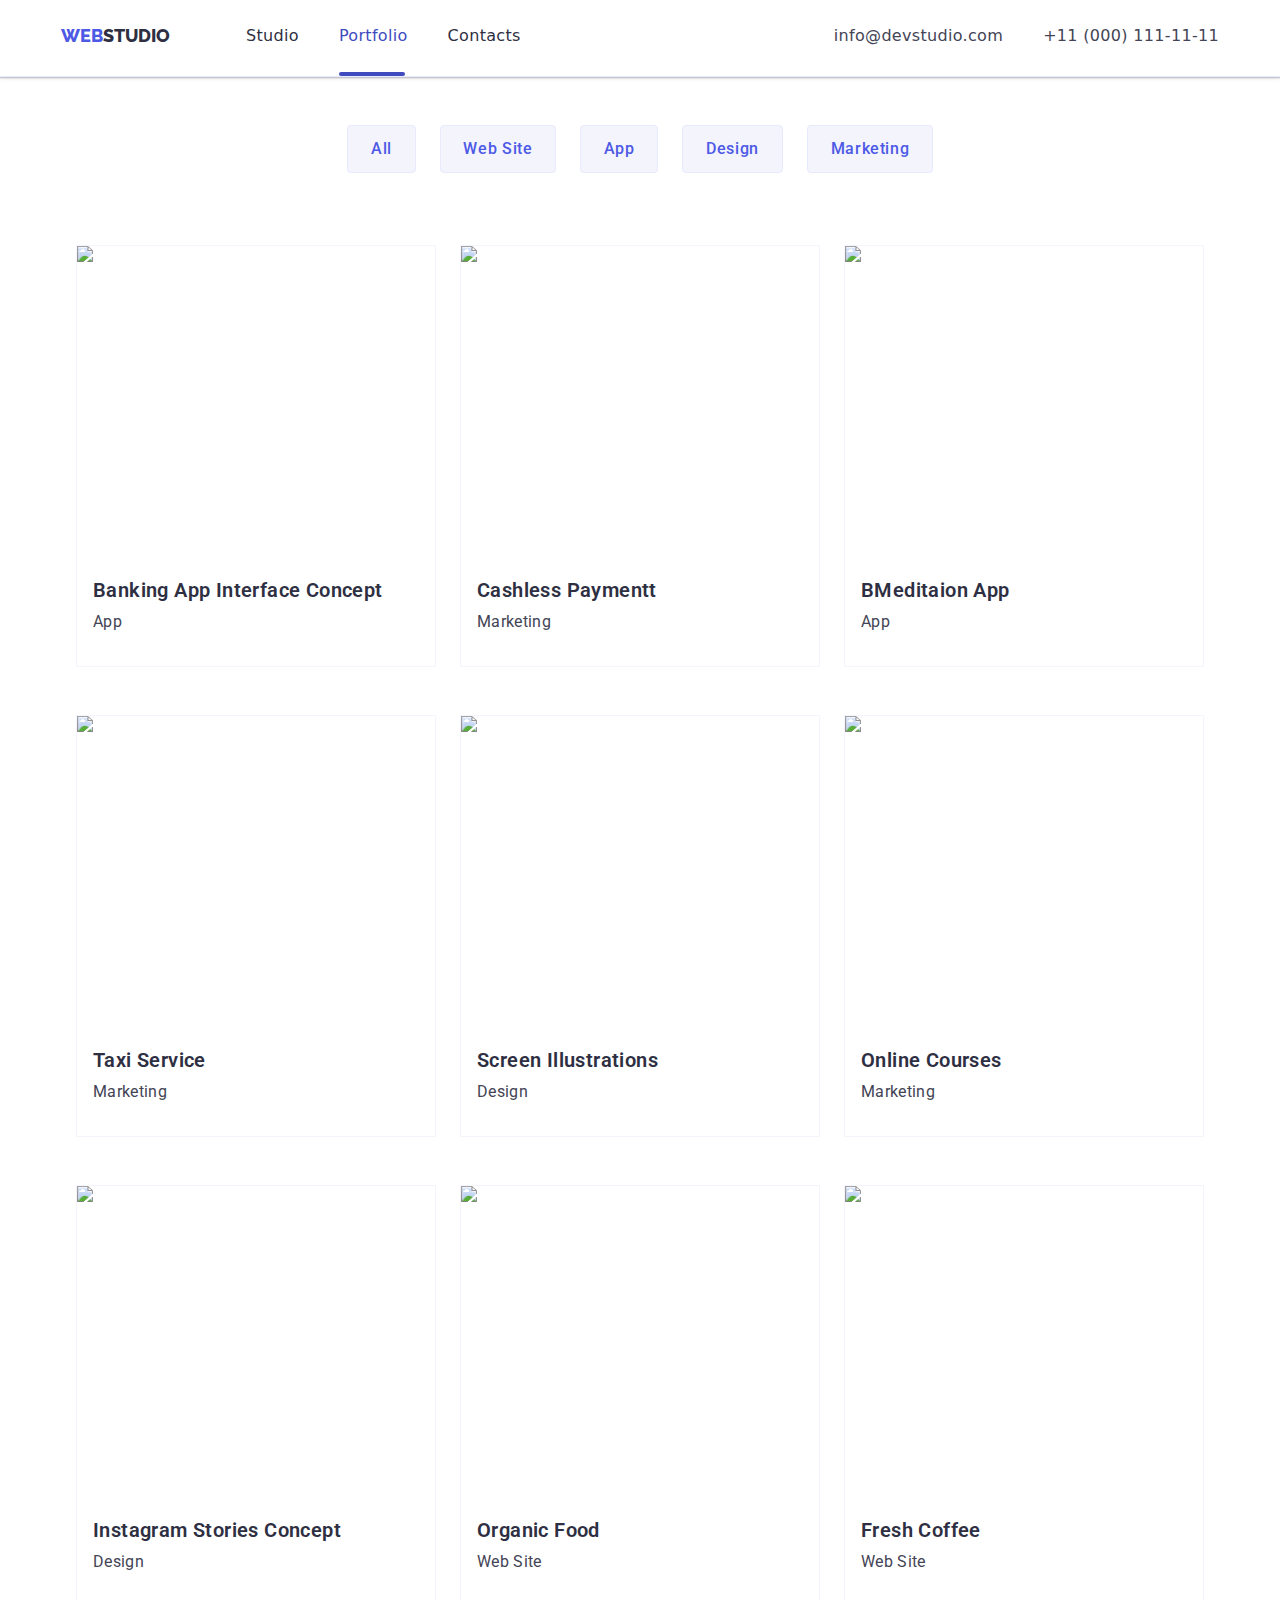
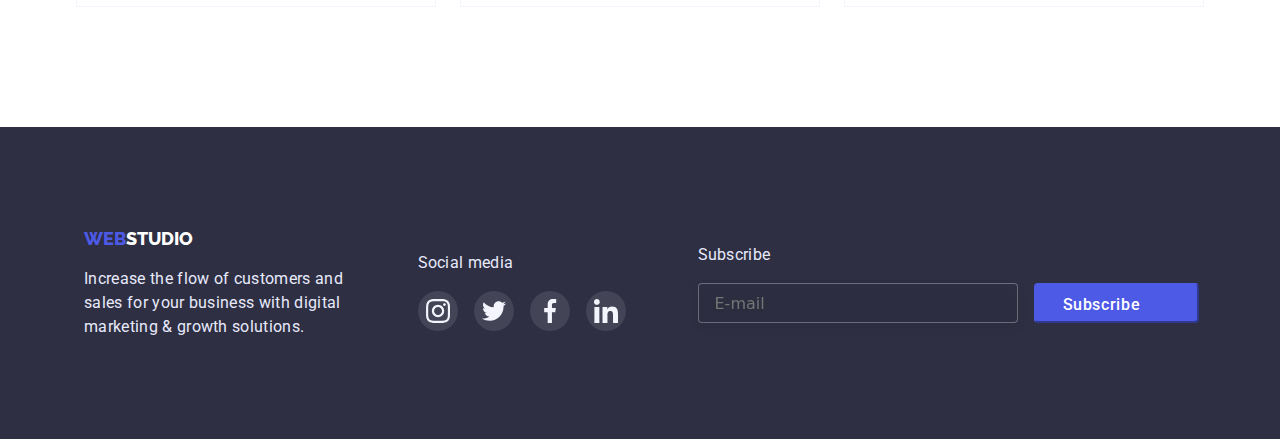
==== commit d627e70c: "portfolio_adaptive" ====
--- a/portfolio.html
+++ b/portfolio.html
@@ -27,20 +27,25 @@
           <a class="webstudio" href="./index.html"
             ><span class="web">WEB</span><span class="studio">STUDIO</span></a
           >
+          <button type="button" class="mobile-menu-button" data-menu-open>
+            <svg class="mobile-menu-button-icon" width="32" height="22">
+              <use href="/images/sprite.svg#icon-burger"></use>
+            </svg>
+          </button>
           <ul class="menu-list">
             <!-- menu -->
             <li class="">
-              <a class="links menu-list-point" href="./index.html"
+              <a href="./index.html" class="links menu-list-point current"
                 ><span class="">Studio</span></a
               >
             </li>
             <li class="portfolio-point">
-              <a class="links menu-list-point current" href="./portfolio.html"
+              <a href="./portfolio.html" class="links menu-list-point"
                 ><span class="">Portfolio</span></a
               >
             </li>
             <li class="">
-              <a class="links menu-list-point" href=""
+              <a href="" class="links menu-list-point"
                 ><span class="">Contacts</span></a
               >
             </li>
@@ -64,6 +69,92 @@
           </ul>
         </address>
       </div>
+      <!-- mobile menu -->
+      <div class="mobile-menu " data-menu>
+        <div class="container container-menu">
+          <button
+            type="button"
+            class="mobile-menu-close-button"
+            data-menu-close
+          >
+            <svg class="mobile-menu-close-button-icon" width="8" height="8">
+              <use href="./images/sprite.svg#icon-close"></use>
+            </svg>
+          </button>
+          <ul class="mobile-menu-list list">
+            <li class="mobile-list-point">
+              <a
+                href="./index.html"
+                class="links mobile-menu-list-point current"
+                ><span class="">Studio</span></a
+              >
+            </li>
+            <li class="mobile-list-point">
+              <a href="./portfolio.html" class="links mobile-menu-list-point"
+                ><span class="">Portfolio</span></a
+              >
+            </li>
+            <li class="mobile-list-point">
+              <a href="" class="links mobile-menu-list-point"
+                ><span class="">Contacts</span></a
+              >
+            </li>
+          </ul>
+
+          <address class="mobile-address-box">
+            <ul class="mobile-address-box-list list">
+              <li class="mobile-address-box-item">
+                <a
+                  href="tel:+110001111111"
+                  class="links mobile-address-box-point"
+                  ><span class="mobile-address-box-item-phone"
+                    >+11 (000) 111-11-11</span
+                  ></a
+                >
+              </li>
+              <li class="mobile-address-box-item">
+                <a
+                  href="mailto:info@devstudio.com"
+                  class="links mobile-address-box-point"
+                  ><span class="mobile-address-box-item-mail"
+                    >info@devstudio.com</span
+                  ></a
+                >
+              </li>
+            </ul>
+            <ul class="mobile-media-box list">
+              <li class="">
+                <a class="links mobile-media-item" href=""
+                  ><svg class="icon" width="16" height="16">
+                    <use href="./images/sprite.svg#icon-instagram"></use>
+                  </svg>
+                </a>
+              </li>
+              <li class="">
+                <a class="links mobile-media-item" href=""
+                  ><svg class="icon" width="16" height="16">
+                    <use href="./images/sprite.svg#icon-twitter"></use>
+                  </svg>
+                </a>
+              </li>
+              <li class="">
+                <a class="links mobile-media-item" href=""
+                  ><svg class="icon" width="16" height="16">
+                    <use href="./images/sprite.svg#icon-facebook"></use>
+                  </svg>
+                </a>
+              </li>
+              <li class="">
+                <a class="links mobile-media-item" href=""
+                  ><svg class="icon" width="16" height="16">
+                    <use href="./images/sprite.svg#icon-linkedin"></use>
+                  </svg>
+                </a>
+              </li>
+            </ul>
+          </address>
+        </div>
+      </div>
     </header>
     <main>
       <section class="portfolio-box">
@@ -291,7 +382,7 @@
       <!-- footer -->
       <section class="footer">
         <div class="container footer-container">
-          <div>
+          <div class="footer-text-box">
             <a class="webstudio" href="./index.html"
               ><span class="web">WEB</span
               ><span class="studio-footer">STUDIO</span></a
@@ -302,7 +393,7 @@
               marketing & growth solutions.
             </p>
           </div>
-          <div class="footer-socialmedia">
+          <div class="footer-socialmedia-box">
             <p class="footer-text">Social media</p>
             <ul class="list footer-media-list">
               <li>
@@ -335,6 +426,26 @@
               </li>
             </ul>
           </div>
+          <div class="subscribe">
+            <p class="footer-text">Subscribe</p>
+            <div class="subscribe-box">
+              <form action="#">
+                <input
+                  type="email"
+                  class="subscribe-email"
+                  placeholder="E-mail"
+                  name="user_email"
+                  required
+                />
+              </form>
+              <button type="submit" class="subscribe-button">
+                <span class="subscribe-button-text">Subscribe</span>
+                <svg class="subscribe-icon" width="24" height="20">
+                  <use href="./images/sprite.svg#icon-subscribe"></use>
+                </svg>
+              </button>
+            </div>
+          </div>
         </div>
       </section>
     </footer>
--- a/CSS/style.css
+++ b/CSS/style.css
@@ -34,15 +34,41 @@
   fill: #f4f4fd;
 }
 
+/* Mobile 0-767px */
+
 .container {
+  width: 100%;
   box-sizing: border-box;
-  width: 1158px;
-  margin-left: auto;
-  margin-right: auto;
-  padding-left: 15px;
-  padding-right: 15px;
-}
-
+}
+@media screen and (min-width: 428px) {
+  .container {
+    width: 428px;
+    margin-left: auto;
+    margin-right: auto;
+  }
+  .mobile-menu-button-icon {
+    background-color: transparent;
+    display: block;
+    fill: #2e2f42;
+  }
+}
+
+/* table 768-1199px */
+@media screen and (min-width: 768px) {
+  .container {
+    width: 768px;
+    margin-left: auto;
+    margin-right: auto;
+  }
+}
+
+@media screen and (min-width: 1199px) {
+  .container {
+    width: 1158px;
+    margin-left: auto;
+    margin-right: auto;
+  }
+}
 .section-main-title {
   margin: 0;
   font-family: var(--main-font);
@@ -54,6 +80,8 @@
   color: #2e2f42;
 }
 .section-title {
+  display: block;
+  text-align: center;
   font-family: var(--main-font);
   font-weight: 500;
   font-size: 20px;
@@ -71,27 +99,34 @@
   color: #434455;
 }
 /* ======================= /components ======================= */
-body {
+.body {
   font-family: var(--main-font);
   display: flex;
   flex-direction: column;
   background: #ffffff;
 }
 /* ==================TopLine============================ */
-.head-page {
-  display: flex;
-  border-bottom: 1px solid #e7e9fc;
-  align-content: center;
-  padding-top: 24px;
-}
-.haed-container {
-  display: flex;
+@media screen and (max-width: 767px) {
+  .menu-list {
+    display: none;
+  }
+  .address-box {
+    display: none;
+  }
+}
+@media screen and (min-width: 768px) {
+  .mobile-menu-button {
+    display: none;
+  }
+}
+.menu {
+  display: flex;
+  flex-wrap: wrap;
+  align-content: center;
   justify-content: space-between;
-}
-.menu {
-  display: flex;
-  flex-direction: row;
-}
+  padding: 24px 16px;
+}
+
 .webstudio {
   margin-right: 76px;
   text-decoration: none;
@@ -107,60 +142,188 @@
   color: #2e2f42;
 }
 
-.menu-list {
+.mobile-menu-button {
+  background-color: transparent;
+  border: none;
+  padding: 0;
+  height: 22px;
+}
+.mobile-menu {
+  display: none;
+  background-color: #ffffff;
+  position: fixed;
+  width: 100%;
+  height: 100%;
+  z-index: 100;
+  top: 0;
+  left: 0;
+}
+@media screen and (min-width: 767px) {
+  .mobile-menu {
+    display: none;
+  }
+}
+.container-menu {
+  width: 428px;
+  height: 100%;
+  padding: 80px 40px 40px 40px;
   position: relative;
+  display: flex;
+  flex-direction: column;
+  justify-content: space-between;
+}
+.mobile-menu-close-button {
+  position: absolute;
+  top: 24px;
+  right: 24px;
+  display: flex;
+  flex-wrap: wrap;
+  align-content: center;
+  justify-content: center;
+  width: 24px;
+  height: 24px;
+  background: #e7e9fc;
+  border-radius: 50%;
+  border: 1px solid rgba(0, 0, 0, 0.1);
+}
+.mobile-menu-list {
+  display: flex;
+  flex-direction: column;
+  column-gap: 40px;
+}
+.mobile-list-point {
+  margin-top: 40px;
+}
+.mobile-menu-list-point {
+  margin-top: 40px;
+  font-family: var(--main-font);
+  font-weight: 700;
+  font-size: 36px;
+  line-height: 1, 1;
+  letter-spacing: 0.02em;
+  text-transform: capitalize;
+  color: #2e2f42;
+}
+.mobile-address-box {
+  display: flex;
+  flex-direction: column;
+  gap: 48px;
+}
+.mobile-address-box-list {
+  display: flex;
+  flex-direction: column;
   gap: 40px;
+}
+.mobile-address-box-item-phone {
+  display: flex;
+  flex-wrap: nowrap;
+  font-family: var(--main-font);
+  font-weight: 700;
+  font-size: 34px;
+  line-height: 1.1;
+  letter-spacing: 0.02em;
+  text-transform: capitalize;
+  color: #4d5ae5;
+}
+.mobile-address-box-item-mail {
+  font-family: var(--main-font);
+  font-weight: 500;
+  font-size: 20px;
+  line-height: 1.2;
+  letter-spacing: 0.02em;
+  color: #434455;
+}
+.mobile-media-box {
   display: flex;
   flex-direction: row;
-  color: #ffffff;
-}
-.menu-list-point {
-  font-weight: 500;
-  font-size: 16px;
-  line-height: 1.5;
-  letter-spacing: 0.02em;
-  color: #2e2f42;
-}
-.menu-list-point::after {
+  flex-wrap: wrap;
+  justify-content: space-between;
+  align-content: center;
+}
+.mobile-media-item {
   display: block;
-  margin: 0 auto;
-  content: "";
-  margin-top: 24px;
-  background-color: #404bbf;
-  width: 0px;
-  height: 4px;
-  border-radius: 2px;
-  opacity: 0;
-  transition: width 250ms cubic-bezier(0.4, 0, 0.2, 1),
-    color 250ms cubic-bezier(0.4, 0, 0.2, 1);
-}
-
-.menu-list-point:hover,
-.menu-list-point:focus {
+  padding: 12px;
+  width: 40px;
+  height: 40px;
+  color: #f4f4fd;
+  background-color: #4d5ae5;
+  border-radius: 50%;
   outline: none;
-  color: #404bbf;
-}
-.menu-list-point:hover::after,
-.menu-list-point:focus::after {
-  outline: none;
-  width: 100%;
-  opacity: 1;
-}
-.studio-point .menu-list-point {
-  color: #404bbf;
-}
-.studio-point::after {
-  z-index: 2;
-  position: absolute;
-  bottom: 0;
-  left: 0;
-  display: block;
-  content: "";
-  background-color: #404bbf;
-  width: 48px;
-  height: 4px;
-  border-radius: 2px;
-  opacity: 1;
+}
+@media screen and (min-width: 768px) {
+  .head-page {
+    display: flex;
+    border-bottom: 1px solid #e7e9fc;
+    align-content: center;
+    padding-top: 24px;
+    border-bottom: 1px solid #e7e9fc;
+    box-shadow: 0px 2px 1px rgba(46, 47, 66, 0.08),
+      0px 1px 1px rgba(46, 47, 66, 0.16), 0px 1px 6px rgba(46, 47, 66, 0.08);
+  }
+  .haed-container {
+    display: flex;
+    justify-content: space-between;
+  }
+  .menu {
+    display: flex;
+    flex-direction: row;
+    padding: 0;4
+  }
+
+  .menu-list {
+    position: relative;
+    gap: 40px;
+    display: flex;
+    flex-direction: row;
+    color: #ffffff;
+  }
+  .menu-list-point {
+    font-weight: 500;
+    font-size: 16px;
+    line-height: 1.5;
+    letter-spacing: 0.02em;
+    color: #2e2f42;
+  }
+  .menu-list-point::after {
+    display: block;
+    margin: 0 auto;
+    content: "";
+    margin-top: 36px;
+    background-color: #404bbf;
+    width: 0px;
+    height: 4px;
+    border-radius: 2px;
+    opacity: 0;
+    transition: width 250ms cubic-bezier(0.4, 0, 0.2, 1),
+      color 250ms cubic-bezier(0.4, 0, 0.2, 1);
+  }
+
+  .menu-list-point:hover,
+  .menu-list-point:focus {
+    outline: none;
+    color: #404bbf;
+  }
+  .menu-list-point:hover::after,
+  .menu-list-point:focus::after {
+    outline: none;
+    width: 100%;
+    opacity: 1;
+  }
+  .studio-point .menu-list-point {
+    color: #404bbf;
+  }
+  .studio-point::after {
+    z-index: 2;
+    position: absolute;
+    bottom: 0;
+    left: 0;
+    display: block;
+    content: "";
+    background-color: #404bbf;
+    width: 48px;
+    height: 4px;
+    border-radius: 2px;
+    opacity: 1;
   }
   .portfolio-point .menu-list-point {
     color: #404bbf;
@@ -177,89 +340,182 @@
     height: 4px;
     border-radius: 2px;
     opacity: 1;
-    }
-.menu-list-point.current .menu-list-point::after {
-  outline: none;
-  width: 100%;
-  opacity: 1;
-}
-
-/* address */
-
-.address-box-list {
-  gap: 40px;
-  display: flex;
+  }
+  .menu-list-point.current .menu-list-point::after {
+    outline: none;
+    width: 100%;
+    opacity: 1;
+  }
+
+  /* address */
+
+  .address-box-list {
+    padding-bottom: 12px;
+    gap: 6px;
+    display: flex;
+    flex-direction: column;
+    color: #ffffff;
+  }
+  .address-box-item {
+    color: #ffffff;
+  }
+  .address-box-point {
+    font-weight: 400;
+    font-size: 16px;
+    line-height: 1.5;
+    letter-spacing: 0.02em;
+    color: #434455;
+    transition: color 250ms cubic-bezier(0.4, 0, 0.2, 1);
+  }
+  .address-box-point:hover,
+  .address-box-point:focus {
+    outline: none;
+    color: #404bbf;
+  }
+}
+
+@media screen and (min-width: 1199px) {
+  .address-box-list {
+    flex-direction: row;
+    gap: 40px;
+    padding-bottom: 0;
+  }
+  .menu-list-point::after {
+    margin-top: 24px;
+  }
+}
+/* =============================Hero Image ============================== */
+.section-hero {
+  background-color: #2e2f42;
+}
+.hero-image-title {
+  margin: 0;
+  font-family: var(--main-font);
+  font-weight: 700;
+  font-size: 36px;
+  line-height: 1.07;
+  letter-spacing: 0.02em;
   color: #ffffff;
 }
-.address-box-item {
+.hero-image-button {
+  margin-top: 72px;
+  width: 169px;
+  height: 56px;
+  background: #4d5ae5;
+  border-color: #4d5ae5;
+  box-shadow: 0px 4px 4px rgba(0, 0, 0, 0.15);
+  border-radius: 4px;
+  font-family: var(--main-font);
+  font-weight: 500;
+  font-size: 16px;
+  line-height: 1.5px;
+  letter-spacing: 0.04em;
   color: #ffffff;
 }
-.address-box-point {
-  font-weight: 400;
-  font-size: 16px;
-  line-height: 1.5;
-  letter-spacing: 0.02em;
-  color: #434455;
-  transition: color 250ms cubic-bezier(0.4, 0, 0.2, 1);
-}
-.address-box-point:hover,
-.address-box-point:focus {
-  outline: none;
-  color: #404bbf;
-}
-
-/* =============================Hero Image ============================== */
-/* section1 */
 .section-hero {
-  padding-top: 188px;
-  padding-bottom: 188px;
+  padding-top: 112px;
+  padding-bottom: 112px;
   background: #2e2f42;
   text-align: center;
   background-image: linear-gradient(
       rgba(46, 47, 66, 0.7),
       rgba(46, 47, 66, 0.7)
     ),
-    url(../images/hero/hero-back.jpg);
+    url(../images/hero/hero-mobile.jpg);
   background-repeat: no-repeat;
   background-size: cover;
 }
-.hero-image-title {
-  margin: 0;
-  font-family: var(--main-font);
-  font-weight: 700;
-  font-size: 56px;
-  line-height: 1.07;
-  letter-spacing: 0.02em;
-  color: #ffffff;
-}
-.hero-image-button {
-  margin-top: 48px;
-  width: 169px;
-  height: 56px;
-  background: #4d5ae5;
-  box-shadow: 0px 4px 4px rgba(0, 0, 0, 0.15);
-  border-radius: 4px;
-  font-family: var(--main-font);
-  font-weight: 500;
-  font-size: 16px;
-  line-height: 1.5px;
-  letter-spacing: 0.04em;
-  color: #ffffff;
-  transition: color 250ms cubic-bezier(0.4, 0, 0.2, 1),
-    backgroung 250ms cubic-bezier(0.4, 0, 0.2, 1),
-    box-shadow 250ms cubic-bezier(0.4, 0, 0.2, 1);
-}
-.hero-image-button:hover,
-.hero-image-button:focus {
-  cursor: pointer;
-  color: #ffffff;
-  background: #404bbf;
-  box-shadow: 0px 4px 4px rgba(255, 255, 255, 0.15);
+@media (min-device-pixel-ratio: 2),
+  (min-resolution: 192dpi),
+  (min-resolution: 2dppx) {
+  .section-hero {
+    background-image: linear-gradient(
+        rgba(46, 47, 66, 0.7),
+        rgba(46, 47, 66, 0.7)
+      ),
+      url(../images/hero/hero-mobile@2x.jpg);
+  }
+}
+@media screen and (min-width: 767px) {
+  .hero-image-title {
+    font-size: 56px;
+    line-height: 1.07;
+  }
+  .hero-image-button {
+    margin-top: 40px;
+  }
+  .section-hero {
+    padding-top: 112px;
+    padding-bottom: 112px;
+    background: #2e2f42;
+    text-align: center;
+    background-image: linear-gradient(
+        rgba(46, 47, 66, 0.7),
+        rgba(46, 47, 66, 0.7)
+      ),
+      url(../images/hero/hero-table.jpg);
+    background-repeat: no-repeat;
+    background-size: cover;
+  }
+  @media (min-device-pixel-ratio: 2),
+    (min-resolution: 192dpi),
+    (min-resolution: 2dppx) {
+    .section-hero {
+      background-image: linear-gradient(
+          rgba(46, 47, 66, 0.7),
+          rgba(46, 47, 66, 0.7)
+        ),
+        url(../images/hero/hero-table@2x.jpg);
+    }
+  }
+}
+@media screen and (min-width: 1199px) {
+  .section-hero {
+    padding-top: 188px;
+    padding-bottom: 188px;
+    background: #2e2f42;
+    text-align: center;
+    background-image: linear-gradient(
+        rgba(46, 47, 66, 0.7),
+        rgba(46, 47, 66, 0.7)
+      ),
+      url(../images/hero/hero-back.jpg);
+    background-repeat: no-repeat;
+    background-size: cover;
+  }
+  @media (min-device-pixel-ratio: 2),
+    (min-resolution: 192dpi),
+    (min-resolution: 2dppx) {
+    .section-hero {
+      background-image: linear-gradient(
+          rgba(46, 47, 66, 0.7),
+          rgba(46, 47, 66, 0.7)
+        ),
+        url(../images/hero/hero-back@2x.jpg);
+    }
+  }
+  .hero-image-title {
+    font-size: 56px;
+    line-height: 1.07;
+  }
+  .hero-image-button {
+    transition: color 250ms cubic-bezier(0.4, 0, 0.2, 1),
+      background 250ms cubic-bezier(0.4, 0, 0.2, 1),
+      box-shadow 250ms cubic-bezier(0.4, 0, 0.2, 1);
+  }
+  .hero-image-button:hover,
+  .hero-image-button:focus {
+    cursor: pointer;
+    color: #ffffff;
+    background: #404bbf;
+    box-shadow: 0px 4px 4px rgba(255, 255, 255, 0.15);
+  }
 }
 /* ==========================Section info======================== */
 
 .section-info {
-  padding-top: 120px;
+  padding-top: 96px;
+  padding-bottom: 96px;
 }
 .section-info-main-title {
   visibility: hidden;
@@ -268,37 +524,67 @@
 .section-info-list {
   box-sizing: border-box;
   display: flex;
-  justify-content: space-between;
+  flex-wrap: wrap;
+  flex-direction: column;
+  justify-content: center;
+  align-content: center;
+  gap: 72px;
   color: #ffffff;
 }
-
 .icon-box {
-  margin-bottom: 8px;
-  width: 264px;
-  height: 112px;
-  display: grid;
-  place-items: center;
-  background-color: #f4f4fd;
+  display: none;
 }
 .section-info-list-item {
-  width: 264px;
-}
-
+  width: 100%;
+}
+@media screen and (min-width: 767px) {
+  .section-info {
+    padding-left: 16px;
+    padding-right: 16px;
+  }
+  .section-info-list-item {
+    width: 356px;
+  }
+  .section-info-list {
+    flex-direction: row;
+    gap: 24px;
+  }
+}
+@media screen and (min-width: 1199px) {
+  .icon-box {
+    display: block;
+    margin-bottom: 8px;
+    width: 264px;
+    height: 112px;
+    display: grid;
+    place-items: center;
+    background-color: #f4f4fd;
+  }
+  .section-info-list-item {
+    width: 264px;
+  }
+}
 /* ==========================section doing============================== */
 .section-doing {
-  display: flex;
-  flex-direction: column;
-  text-align: center;
-  padding-top: 120px;
-  padding-bottom: 120px;
-}
-
-.section-doing-list {
-  margin-top: 72px;
-  display: flex;
-  justify-content: center;
-  color: #ffffff;
-  gap: 24px;
+  display: none;
+}
+@media screen and (min-width: 1199px) {
+  .section-doing {
+    display: block;
+    display: flex;
+    flex-direction: column;
+    text-align: center;
+    padding-top: 120px;
+    padding-bottom: 120px;
+  }
+
+  .section-doing-list {
+    margin-top: 72px;
+    display: flex;
+    justify-content: center;
+    color: #ffffff;
+    gap: 24px;
+  }
 }
 
 /* ==============================section team=========================== */
@@ -312,16 +598,19 @@
 .section-team-list {
   margin-top: 72px;
   display: flex;
+  flex-wrap: wrap;
+  flex-direction: column;
   justify-content: center;
-  gap: 24px;
+  align-content: center;
+  gap: 72px;
   color: #f4f4fd;
 }
 .section-team-list-item {
   display: flex;
   flex-direction: column;
-  justify-content: center;
-  min-width: 264px;
-  min-height: 380px;
+  justify-content: space-between;
+  width: 264px;
+  height: 468px;
   background: #ffffff;
   box-shadow: 0px 1px 6px rgba(46, 47, 66, 0.08),
     0px 1px 1px rgba(46, 47, 66, 0.16), 0px 2px 1px rgba(46, 47, 66, 0.08);
@@ -330,7 +619,7 @@
 
 .section-team-text-box {
   padding-top: 32px;
-  padding-bottom: 32px;
+  padding-bottom: 8px;
 }
 .team-media-box {
   margin: 8px 16px 32px 16px;
@@ -357,11 +646,28 @@
 .team-media-item:focus {
   background-color: #404bbf;
 }
+@media screen and (min-width: 767px) {
+  .section-team-list {
+    display: flex;
+    flex-wrap: wrap;
+    flex-direction: row;
+    justify-content: center;
+    align-content: center;
+    column-gap: 24px;
+    row-gap: 64px;
+    color: #f4f4fd;
+  }
+}
+@media screen and (min-width: 1199px) {
+  .section-team-list-item {
+    height: 428px;
+  }
+}
 
 /* =========================section costomers=================================== */
 .section-costomers {
-  padding-top: 130px;
-  padding-bottom: 120px;
+  padding-top: 96px;
+  padding-bottom: 96px;
 }
 .section-costomers-title {
   font-weight: 700;
@@ -375,17 +681,28 @@
 .costomers-list {
   padding-top: 72px;
   display: flex;
-  gap: 24px;
+  flex-wrap: wrap;
+  justify-content: center;
+  align-content: center;
+  column-gap: 16px;
+  row-gap: 72px;
+}
+.costomers-list-item {
+  display: flex;
+  flex-wrap: wrap;
+  justify-content: center;
+  align-content: center;
 }
 .costomers-list-item-link {
-  display: block;
-  width: 156px;
+  display: flex;
+  flex-wrap: wrap;
+  justify-content: center;
+  align-content: center;
+  width: 168px;
   height: 88px;
-  padding: 16px 32px;
   border: 1px solid #8e8f99;
   border-radius: 4px;
-  transition: border-color 250ms cubic-bezier(0.4, 0, 0.2, 1),
-    fill 250ms cubic-bezier(0.4, 0, 0.2, 1);
+  transition: border 250ms cubic-bezier(0.4, 0, 0.2, 1);
 }
 .costomers-list-item-link:hover,
 .costomers-list-item-link:focus {
@@ -395,11 +712,29 @@
 }
 .costomer-logo {
   fill: #afb1b8;
+  transition: fill 250ms cubic-bezier(0.4, 0, 0.2, 1);
 }
 .costomers-list-item-link:hover .costomer-logo,
 .costomers-list-item-link:focus .costomer-logo {
   outline: none;
   fill: #4d5ae5;
+}
+@media screen and (min-width: 767px) {
+  .small-container {
+    width: 552px;
+  }
+  .section-costomers {
+    padding-left: 108px;
+    padding-right: 108px;
+  }
+  .costomers-list {
+    column-gap: 24px;
+  }
+}
+@media screen and (min-width: 1199px) {
+  .small-container {
+    width: 1128px;
+  }
 }
 /* ================================footer=========================== */
 .footer {
@@ -409,7 +744,21 @@
 }
 .footer-container {
   display: flex;
-  gap: 120px;
+  flex-direction: column;
+  gap: 72px;
+}
+.footer-text-box {
+  display: flex;
+  flex-direction: column;
+  flex-wrap: wrap;
+  justify-content: center;
+  align-content: center;
+  min-width: 264px;
+}
+.footer-webstudio {
+  display: block;
+  text-align: center;
+  margin-right: 0;
 }
 .studio-footer {
   color: #ffffff;
@@ -419,6 +768,7 @@
   line-height: 1.33;
 }
 .footer-text {
+  text-align: center;
   margin-top: 16px;
   font-family: var(--main-font);
   font-weight: 400;
@@ -426,6 +776,14 @@
   line-height: 1.5;
   letter-spacing: 0.02em;
   color: #e7e9fc;
+}
+.footer-socialmedia-box {
+  display: flex;
+  flex-direction: column;
+  flex-wrap: wrap;
+  justify-content: center;
+  align-content: center;
+  min-width: 208px;
 }
 .footer-media-list {
   margin-top: 16px;
@@ -449,11 +807,98 @@
   outline: none;
   background-color: #31d0aa;
 }
+.subscribe {
+  min-width: 320px;
+  display: flex;
+  flex-direction: column;
+}
+.subscribe-box {
+  display: flex;
+  flex-wrap: wrap;
+  flex-direction: column;
+  justify-content: center;
+  align-content: center;
+  gap: 16px;
+  padding-top: 16px;
+}
+.subscribe-email {
+  color: #ffffff;
+  font-size: 16px;
+  line-height: 1.2;
+  padding: 8px 16px;
+  min-width: 320px;
+  height: 40px;
+  border: 1px solid rgba(255, 255, 255, 0.3);
+  filter: drop-shadow(0px 4px 4px rgba(0, 0, 0, 0.15));
+  border-radius: 4px;
+  background-color: rgba(46, 47, 66, 0.3);
+}
+.subscribe-button {
+  display: block;
+  margin: 0 auto;
+  gap: 16px;
+  width: 165px;
+  height: 40px;
+  background-color: #4d5ae5;
+  border-radius: 4px;
+  border-color: #4d5ae5;
+}
+.subscribe-button-text {
+  font-family: var(--main-font);
+  font-weight: 500;
+  font-size: 16px;
+  line-height: 1.5;
+  letter-spacing: 0.04em;
+  color: #ffffff;
+  transition: color 250ms cubic-bezier(0.4, 0, 0.2, 1),
+    background 250ms cubic-bezier(0.4, 0, 0.2, 1),
+    box-shadow 250ms cubic-bezier(0.4, 0, 0.2, 1);
+}
+.subscribe-icon {
+  fill: #ffffff;
+}
+
+@media screen and (min-width: 767px) {
+  .footer-container {
+    flex-direction: row;
+    flex-wrap: wrap;
+    justify-content: center;
+    align-content: center;
+  }
+  .subscribe-box {
+    flex-direction: row;
+  }
+  .footer-text {
+    text-align: start;
+  }
+}
+@media screen and (min-width: 1199px) {
+  .footer-container {
+    flex-wrap: nowrap;
+  }
+  .footer-webstudio {
+    text-align: start;
+  }
+  .subscribe-box {
+    flex-wrap: nowrap;
+  }
+  .subscribe-email {
+    width: 264px;
+  }
+
+  .subscribe-button:hover,
+  .subscribe-button:focus {
+    cursor: pointer;
+    color: #ffffff;
+    background: #404bbf;
+    box-shadow: 0px 4px 4px rgba(255, 255, 255, 0.15);
+  }
+}
 /* =========================portfolio========================== */
 .portfolio-box {
   display: flex;
   flex-direction: column;
-  padding-top: 96px;
+  padding-top: 48px;
   padding-bottom: 120px;
 }
 .portfolio-box1-title {
@@ -462,6 +907,7 @@
 }
 .button-list {
   display: flex;
+  flex-wrap: wrap;
   justify-content: center;
   gap: 24px;
 }
@@ -520,6 +966,8 @@
   color: #ffffff;
   display: flex;
   flex-wrap: wrap;
+  justify-content: center;
+  align-content: center;
   row-gap: 48px;
   column-gap: 24px;
 }
@@ -530,6 +978,9 @@
   height: calc((100-96) / 3);
   background: #ffffff;
   border: 0.5px solid #f4f4fd;
+  box-shadow: 0px 1px 6px rgba(46, 47, 66, 0), 0px 1px 1px rgba(46, 47, 66, 0),
+    0px 2px 1px rgba(46, 47, 66, 0);
+  transition: box-shadow 250ms cubic-bezier(0.4, 0, 0.2, 1);
 }
 .overlay-box {
   position: relative;
@@ -569,7 +1020,6 @@
   padding-right: 16px;
 }
 .row-list-title {
-  /* padding-left: 16px; */
   font-family: var(--main-font);
   font-weight: 600;
   font-size: 20px;
@@ -583,7 +1033,6 @@
 .row-list-text {
   margin-top: 8px;
   color: #434455;
-  /* padding-left: 16px; */
   font-family: var(--main-font);
   font-weight: 400;
   font-size: 16px;
@@ -608,6 +1057,9 @@
   pointer-events: none;
 }
 .modalwindow {
+  padding-left: 24px;
+  padding-right: 24px;
+  padding-bottom: 24px;
   position: absolute;
   top: 50%;
   left: 50%;
@@ -648,3 +1100,147 @@
   fill: #ffffff;
   background-color: #404bbf;
 }
+.modalwindow-title {
+  margin-top: 72px;
+  margin-bottom: 16px;
+  font-family: var(--main-font);
+  font-weight: 500;
+  font-size: 16px;
+  line-height: 1.5;
+  text-align: center;
+  letter-spacing: 0.02em;
+  color: #2e2f42;
+}
+.modal-form {
+  display: flex;
+  flex-direction: column;
+}
+.modal-lable {
+  outline: none;
+
+  margin-bottom: 8px;
+  font-family: var(--main-font);
+  font-weight: 400;
+  font-size: 12px;
+  line-height: 1.2;
+  letter-spacing: 0.04em;
+  color: #8e8f99;
+}
+.modal-iput-box {
+  position: relative;
+}
+.modal-form-input {
+  color: #000000;
+  background-color: #fcfcfc;
+  font-size: 16px;
+  line-height: 1.2;
+  padding-left: 38px;
+  padding-top: 11px;
+  padding-bottom: 11px;
+  margin-top: 4px;
+  width: 100%;
+  height: 40px;
+  border: 1px solid rgba(33, 33, 33, 0.2);
+  border-radius: 4px;
+  transition: border 250ms cubic-bezier(0.4, 0, 0.2, 1);
+}
+.modal-lable:hover .modal-form-input,
+.modal-lable:focus .modal-form-input {
+  outline: none;
+  border: 1px solid #4d5ae5;
+}
+
+.name-icon {
+  position: absolute;
+  left: 19px;
+  top: 50%;
+  transform: translateY(-50%);
+  fill: #2e2f42;
+  transition: fill 250ms cubic-bezier(0.4, 0, 0.2, 1);
+}
+
+.modal-lable:hover .name-icon,
+.modal-lable:focus .name-icon {
+  outline: none;
+  fill: #4d5ae5;
+}
+
+.modal-coment-box {
+  color: #000000;
+  background-color: #fcfcfc;
+  font-size: 12px;
+  line-height: 1.2;
+  margin-top: 4px;
+  padding: 8px 16px;
+  width: 100%;
+  height: 120px;
+  border: 1px solid rgba(33, 33, 33, 0.2);
+  border-radius: 4px;
+  resize: none;
+  transition: border 250ms cubic-bezier(0.4, 0, 0.2, 1);
+}
+.modal-coment-box::placeholder {
+  color: #757575;
+}
+.modal-coment-box:hover,
+.modal-coment-box:focus {
+  outline: none;
+  border: 1px solid #4d5ae5;
+}
+.checkbox {
+  margin-bottom: 24px;
+  display: flex;
+  gap: 8px;
+}
+.modal-form-checkbox {
+  width: 0;
+  height: 0;
+  visibility: hidden;
+}
+.privacy_policy-text {
+  color: #4d5ae5;
+}
+.modal-form-checkbox:checked + .checkbox::before {
+  background-color: #404bbf;
+  background-image: url(../images/check.jpg);
+  background-position: left top;
+}
+.checkbox::before {
+  cursor: pointer;
+  display: block;
+  width: 17px;
+  height: 17px;
+  border: 1.25px solid #2e2f42;
+  border-radius: 2px;
+  content: "";
+  transition: background-color 250ms cubic-bezier(0.4, 0, 0.2, 1),
+    background-image 250ms cubic-bezier(0.4, 0, 0.2, 1);
+}
+.submit-button {
+  cursor: pointer;
+  margin: 0 auto;
+  padding: 16px 32px;
+  width: 169px;
+  height: 56px;
+  color: #ffffff;
+  background: #4d5ae5;
+  box-shadow: 0px 4px 4px rgba(0, 0, 0, 0.15);
+  border-radius: 4px;
+  border-color: #4d5ae5;
+  font-family: var(--main-font);
+  font-weight: 500;
+  font-size: 16px;
+  line-height: 1.5;
+  letter-spacing: 0.04em;
+  color: #ffffff;
+  transition: color 250ms cubic-bezier(0.4, 0, 0.2, 1),
+    background 250ms cubic-bezier(0.4, 0, 0.2, 1),
+    box-shadow 250ms cubic-bezier(0.4, 0, 0.2, 1);
+}
+.submit-button:hover,
+.submit-button:focus {
+  cursor: pointer;
+  color: #ffffff;
+  background: #404bbf;
+  box-shadow: 0px 4px 4px rgba(255, 255, 255, 0.15);
+}
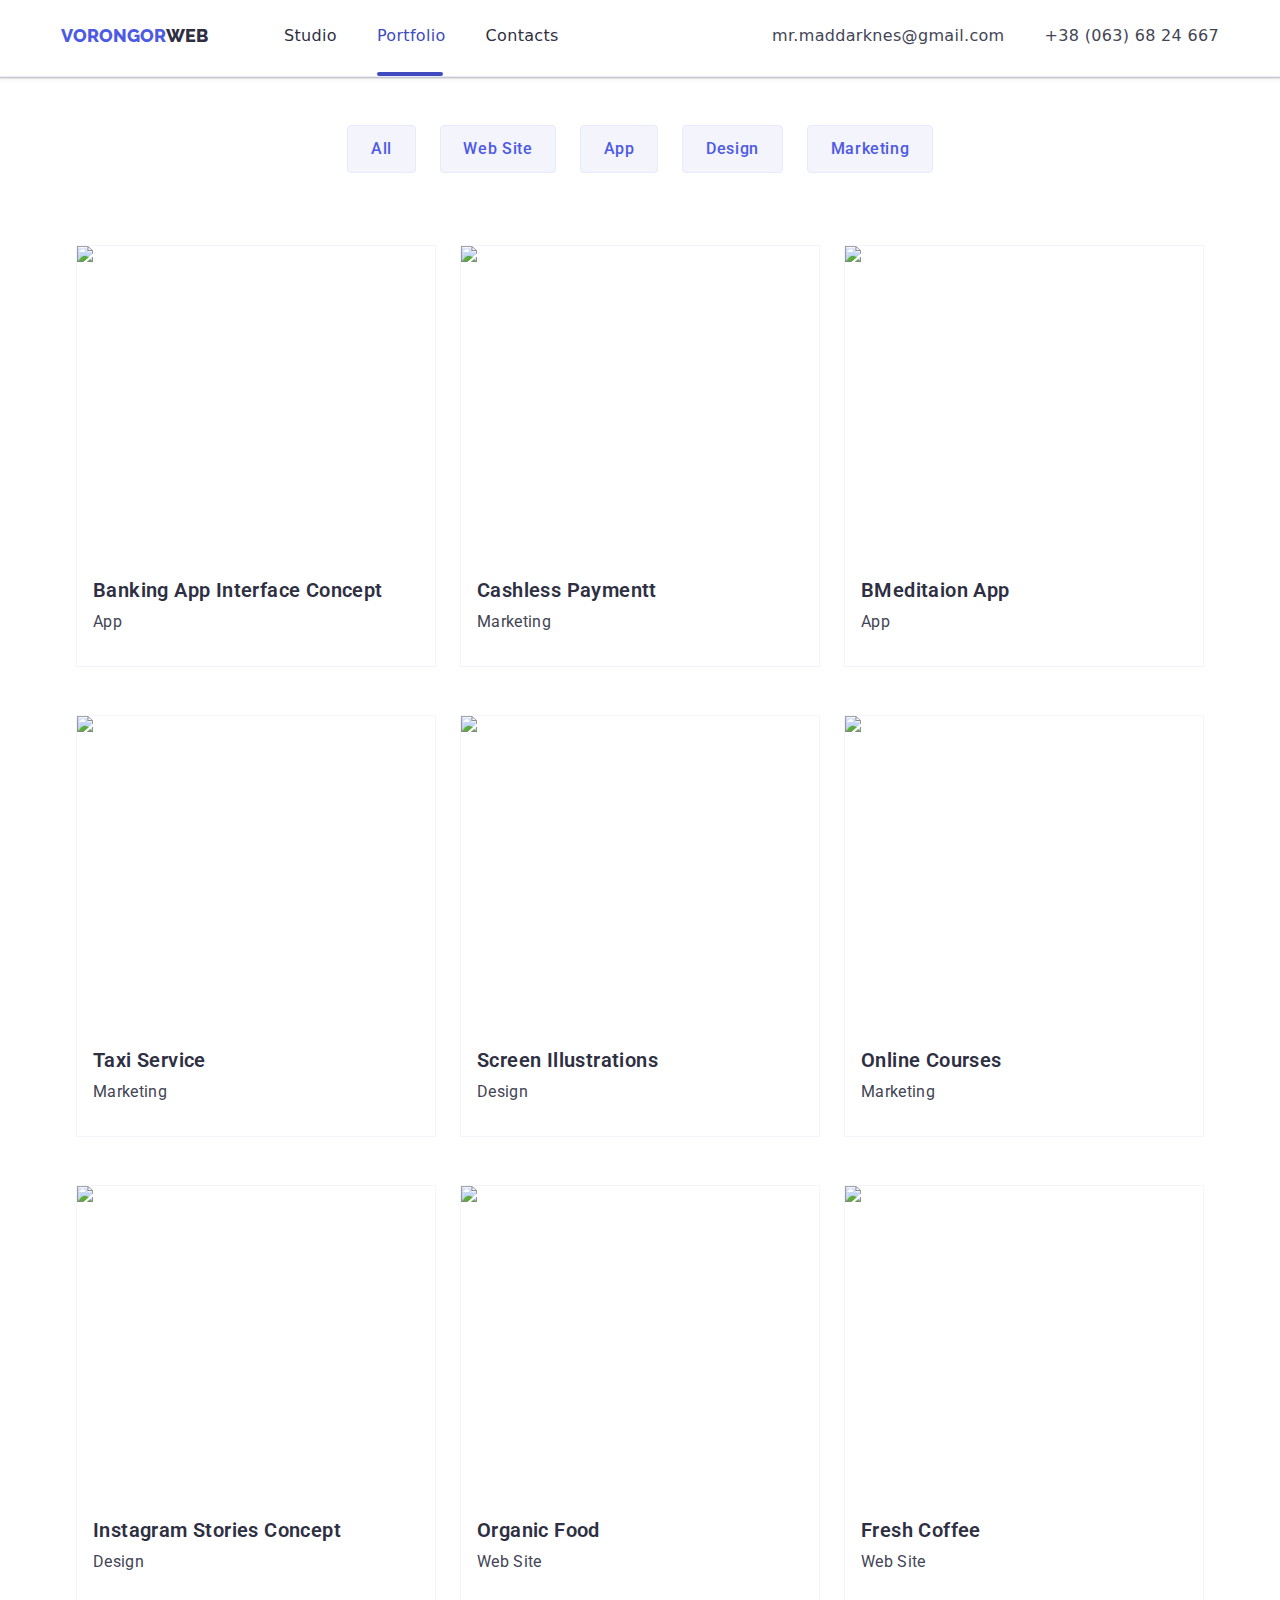
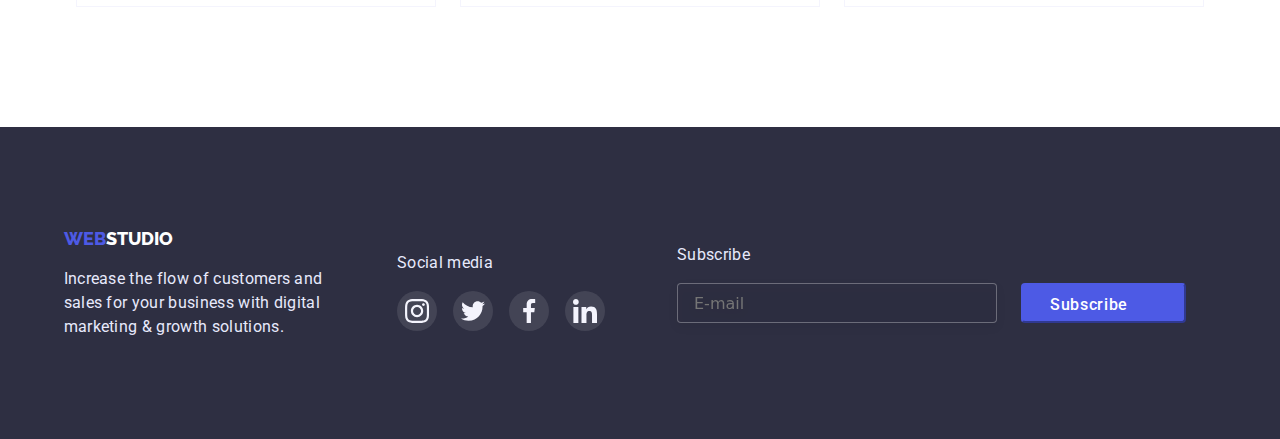
==== commit a6a6411c: "Rework" ====
--- a/portfolio.html
+++ b/portfolio.html
@@ -25,7 +25,7 @@
         <nav class="menu">
           <!-- logo -->
           <a class="webstudio" href="./index.html"
-            ><span class="web">WEB</span><span class="studio">STUDIO</span></a
+            ><span class="web">VORONGOR</span><span class="studio">WEB</span></a
           >
           <button type="button" class="mobile-menu-button" data-menu-open>
             <svg class="mobile-menu-button-icon" width="32" height="22">
@@ -56,103 +56,103 @@
           <ul class="address-box-list">
             <li class="address-box-item">
               <a
-                href="mailto:info@devstudio.com"
+                href="mailto:mr.maddarknes@gmail.com"
                 class="links address-box-point"
-                ><span class="">info@devstudio.com</span></a
+                ><span class="">mr.maddarknes@gmail.com</span></a
               >
             </li>
             <li class="address-box-item">
-              <a href="tel:+110001111111" class="links address-box-point"
-                ><span class="">+11 (000) 111-11-11</span></a
+              <a href="tel:+380636824667" class="links address-box-point"
+                ><span class="">+38 (063) 68 24 667</span></a
               >
             </li>
           </ul>
         </address>
-      </div>
-      <!-- mobile menu -->
-      <div class="mobile-menu " data-menu>
-        <div class="container container-menu">
-          <button
-            type="button"
-            class="mobile-menu-close-button"
-            data-menu-close
-          >
-            <svg class="mobile-menu-close-button-icon" width="8" height="8">
-              <use href="./images/sprite.svg#icon-close"></use>
-            </svg>
-          </button>
-          <ul class="mobile-menu-list list">
-            <li class="mobile-list-point">
-              <a
-                href="./index.html"
-                class="links mobile-menu-list-point current"
-                ><span class="">Studio</span></a
-              >
-            </li>
-            <li class="mobile-list-point">
-              <a href="./portfolio.html" class="links mobile-menu-list-point"
-                ><span class="">Portfolio</span></a
-              >
-            </li>
-            <li class="mobile-list-point">
-              <a href="" class="links mobile-menu-list-point"
-                ><span class="">Contacts</span></a
-              >
-            </li>
-          </ul>
+        <!-- mobile menu -->
+        <div class="mobile-menu" data-menu>
+          <div class="container container-menu">
+            <button
+              type="button"
+              class="mobile-menu-close-button"
+              data-menu-close
+            >
+              <svg class="mobile-menu-close-button-icon" width="8" height="8">
+                <use href="./images/sprite.svg#icon-close"></use>
+              </svg>
+            </button>
+            <ul class="mobile-menu-list list">
+              <li class="mobile-list-point">
+                <a
+                  href="./index.html"
+                  class="links mobile-menu-list-point current"
+                  ><span class="">Studio</span></a
+                >
+              </li>
+              <li class="mobile-list-point">
+                <a href="./portfolio.html" class="links mobile-menu-list-point"
+                  ><span class="">Portfolio</span></a
+                >
+              </li>
+              <li class="mobile-list-point">
+                <a href="" class="links mobile-menu-list-point"
+                  ><span class="">Contacts</span></a
+                >
+              </li>
+            </ul>
 
-          <address class="mobile-address-box">
-            <ul class="mobile-address-box-list list">
-              <li class="mobile-address-box-item">
-                <a
-                  href="tel:+110001111111"
-                  class="links mobile-address-box-point"
-                  ><span class="mobile-address-box-item-phone"
-                    >+11 (000) 111-11-11</span
-                  ></a
-                >
-              </li>
-              <li class="mobile-address-box-item">
-                <a
-                  href="mailto:info@devstudio.com"
-                  class="links mobile-address-box-point"
-                  ><span class="mobile-address-box-item-mail"
-                    >info@devstudio.com</span
-                  ></a
-                >
-              </li>
-            </ul>
-            <ul class="mobile-media-box list">
-              <li class="">
-                <a class="links mobile-media-item" href=""
-                  ><svg class="icon" width="16" height="16">
-                    <use href="./images/sprite.svg#icon-instagram"></use>
-                  </svg>
-                </a>
-              </li>
-              <li class="">
-                <a class="links mobile-media-item" href=""
-                  ><svg class="icon" width="16" height="16">
-                    <use href="./images/sprite.svg#icon-twitter"></use>
-                  </svg>
-                </a>
-              </li>
-              <li class="">
-                <a class="links mobile-media-item" href=""
-                  ><svg class="icon" width="16" height="16">
-                    <use href="./images/sprite.svg#icon-facebook"></use>
-                  </svg>
-                </a>
-              </li>
-              <li class="">
-                <a class="links mobile-media-item" href=""
-                  ><svg class="icon" width="16" height="16">
-                    <use href="./images/sprite.svg#icon-linkedin"></use>
-                  </svg>
-                </a>
-              </li>
-            </ul>
-          </address>
+            <address class="mobile-address-box">
+              <ul class="mobile-address-box-list list">
+                <li class="mobile-address-box-item">
+                  <a
+                    href="tel:+110001111111"
+                    class="links mobile-address-box-point"
+                    ><span class="mobile-address-box-item-phone"
+                      >+11 (000) 111-11-11</span
+                    ></a
+                  >
+                </li>
+                <li class="mobile-address-box-item">
+                  <a
+                    href="mailto:info@devstudio.com"
+                    class="links mobile-address-box-point"
+                    ><span class="mobile-address-box-item-mail"
+                      >info@devstudio.com</span
+                    ></a
+                  >
+                </li>
+              </ul>
+              <ul class="mobile-media-box list">
+                <li class="">
+                  <a class="links mobile-media-item" href=""
+                    ><svg class="icon" width="16" height="16">
+                      <use href="./images/sprite.svg#icon-instagram"></use>
+                    </svg>
+                  </a>
+                </li>
+                <li class="">
+                  <a class="links mobile-media-item" href=""
+                    ><svg class="icon" width="16" height="16">
+                      <use href="./images/sprite.svg#icon-twitter"></use>
+                    </svg>
+                  </a>
+                </li>
+                <li class="">
+                  <a class="links mobile-media-item" href=""
+                    ><svg class="icon" width="16" height="16">
+                      <use href="./images/sprite.svg#icon-facebook"></use>
+                    </svg>
+                  </a>
+                </li>
+                <li class="">
+                  <a class="links mobile-media-item" href=""
+                    ><svg class="icon" width="16" height="16">
+                      <use href="./images/sprite.svg#icon-linkedin"></use>
+                    </svg>
+                  </a>
+                </li>
+              </ul>
+            </address>
+          </div>
         </div>
       </div>
     </header>
@@ -189,6 +189,7 @@
               <div>
                 <div class="overlay-box">
                   <img
+                    srcset="./images/portfolio/portfolio1@2x.jpg 2x"
                     src="./images/portfolio/portfolio1.jpg"
                     alt="Banking App Interface Concept"
                     width="360"
@@ -210,6 +211,7 @@
               <div>
                 <div class="overlay-box">
                   <img
+                    srcset="./images/portfolio/portfolio2@2x.jpg 2x"
                     src="./images/portfolio/portfolio2.jpg"
                     alt="Cashless Paymentt"
                     width="360"
@@ -231,6 +233,7 @@
               <div>
                 <div class="overlay-box">
                   <img
+                    srcset="./images/portfolio/portfolio3@2x.jpg 2x"
                     src="./images/portfolio/portfolio3.jpg"
                     alt="BMeditaion App"
                     width="360"
@@ -252,6 +255,7 @@
               <div>
                 <div class="overlay-box">
                   <img
+                    srcset="./images/portfolio/portfolio4@2x.jpg 2x"
                     src="./images/portfolio/portfolio4.jpg"
                     alt="Taxi Service"
                     width="360"
@@ -273,6 +277,7 @@
               <div>
                 <div class="overlay-box">
                   <img
+                    srcset="./images/portfolio/portfolio5@2x.jpg 2x"
                     src="./images/portfolio/portfolio5.jpg"
                     alt="Screen Illustrations"
                     width="360"
@@ -294,6 +299,7 @@
               <div>
                 <div class="overlay-box">
                   <img
+                    srcset="./images/portfolio/portfolio6@2x.jpg 2x"
                     src="./images/portfolio/portfolio6.jpg"
                     alt="Online Courses"
                     width="360"
@@ -315,6 +321,7 @@
               <div>
                 <div class="overlay-box">
                   <img
+                    srcset="./images/portfolio/portfolio7@2x.jpg 2x"
                     src="./images/portfolio/portfolio7.jpg"
                     alt="Instagram Stories Concept"
                     width="360"
@@ -336,6 +343,7 @@
               <div>
                 <div class="overlay-box">
                   <img
+                    srcset="./images/portfolio/portfolio8@2x.jpg 2x"
                     src="./images/portfolio/portfolio8.jpg"
                     alt="Organic Food"
                     width="360"
@@ -357,6 +365,7 @@
               <div>
                 <div class="overlay-box">
                   <img
+                    srcset="./images/portfolio/portfolio9@2x.jpg 2x"
                     src="./images/portfolio/portfolio9.jpg"
                     alt="Fresh Coffee"
                     width="360"
@@ -449,5 +458,6 @@
         </div>
       </section>
     </footer>
+    <script src="./js/menu.js"></script>
   </body>
 </html>
--- a/CSS/style.css
+++ b/CSS/style.css
@@ -37,19 +37,29 @@
 /* Mobile 0-767px */
 
 .container {
+  padding-left: 15px;
+  padding-right: 15px;
+  position: relative;
   width: 100%;
   box-sizing: border-box;
+}
+.mobile-menu-button {
+  position: absolute;
+  top: 24px;
+  right: 16px;
+  background-color: transparent;
+  display: block;
+  fill: #000000;
+}
+.mobile-menu-button-icon {
+  display: block;
+  fill: #000000;
 }
 @media screen and (min-width: 428px) {
   .container {
     width: 428px;
     margin-left: auto;
     margin-right: auto;
-  }
-  .mobile-menu-button-icon {
-    background-color: transparent;
-    display: block;
-    fill: #2e2f42;
   }
 }
 
@@ -64,6 +74,8 @@
 
 @media screen and (min-width: 1199px) {
   .container {
+    padding-left: 0;
+    padding-right: 0;
     width: 1158px;
     margin-left: auto;
     margin-right: auto;
@@ -141,7 +153,6 @@
 .studio {
   color: #2e2f42;
 }
-
 .mobile-menu-button {
   background-color: transparent;
   border: none;
@@ -149,7 +160,7 @@
   height: 22px;
 }
 .mobile-menu {
-  display: none;
+  /* display: none; */
   background-color: #ffffff;
   position: fixed;
   width: 100%;
@@ -252,6 +263,8 @@
 }
 @media screen and (min-width: 768px) {
   .head-page {
+    padding-left: 16px;
+    padding-right: 16px;
     display: flex;
     border-bottom: 1px solid #e7e9fc;
     align-content: center;
@@ -261,13 +274,14 @@
       0px 1px 1px rgba(46, 47, 66, 0.16), 0px 1px 6px rgba(46, 47, 66, 0.08);
   }
   .haed-container {
+    position: relative;
     display: flex;
     justify-content: space-between;
   }
   .menu {
     display: flex;
     flex-direction: row;
-    padding: 0;4
+    padding: 0;
   }
 
   .menu-list {
@@ -537,17 +551,25 @@
 .section-info-list-item {
   width: 100%;
 }
+.info-title {
+  font-weight: 700;
+  font-size: 36px;
+  line-height: 1.1;
+  text-align: center;
+  letter-spacing: 0.02em;
+  text-transform: capitalize;
+  color: #2e2f42;
+}
 @media screen and (min-width: 767px) {
-  .section-info {
-    padding-left: 16px;
-    padding-right: 16px;
-  }
   .section-info-list-item {
     width: 356px;
   }
   .section-info-list {
     flex-direction: row;
     gap: 24px;
+  }
+  .info-title {
+    text-align: start;
   }
 }
 @media screen and (min-width: 1199px) {
@@ -563,6 +585,12 @@
   .section-info-list-item {
     width: 264px;
   }
+  .info-title {
+    font-weight: 500;
+    font-size: 20px;
+    line-height: 24px;
+    text-transform: none;
+  }
 }
 /* ==========================section doing============================== */
 .section-doing {
@@ -574,7 +602,6 @@
     display: flex;
     flex-direction: column;
     text-align: center;
-    padding-top: 120px;
     padding-bottom: 120px;
   }
 
@@ -610,7 +637,7 @@
   flex-direction: column;
   justify-content: space-between;
   width: 264px;
-  height: 468px;
+  height: 428px;
   background: #ffffff;
   box-shadow: 0px 1px 6px rgba(46, 47, 66, 0.08),
     0px 1px 1px rgba(46, 47, 66, 0.16), 0px 2px 1px rgba(46, 47, 66, 0.08);
@@ -860,13 +887,22 @@
 
 @media screen and (min-width: 767px) {
   .footer-container {
+    display: flex;
+    flex-direction: column;
+    padding-left: 108px;
+  }
+  .table-footer-container {
+    display: flex;
     flex-direction: row;
-    flex-wrap: wrap;
-    justify-content: center;
-    align-content: center;
+    gap: 24px;
   }
   .subscribe-box {
     flex-direction: row;
+    justify-content: start;
+    gap: 24px;
+  }
+  .subscribe-button {
+    margin: 0;
   }
   .footer-text {
     text-align: start;
@@ -874,7 +910,12 @@
 }
 @media screen and (min-width: 1199px) {
   .footer-container {
+    padding-left: 0;
+    flex-direction: row;
     flex-wrap: nowrap;
+  }
+  .table-footer-container {
+    gap: 120px;
   }
   .footer-webstudio {
     text-align: start;
@@ -1051,7 +1092,8 @@
   transition: opacity 250ms cubic-bezier(0.4, 0, 0.2, 1),
     visibility 250ms cubic-bezier(0.4, 0, 0.2, 1);
 }
-.backdrop.is-hidden {
+.backdrop.is-hidden,
+.mobile-menu.is-hidden {
   opacity: 0;
   visibility: inherit;
   pointer-events: none;
@@ -1064,8 +1106,8 @@
   top: 50%;
   left: 50%;
   transform: translate(-50%, -50%);
-  width: 408px;
-  height: 576px;
+  max-width: 100%;
+  height: auto;
   background: #fcfcfc;
   box-shadow: 0px 1px 1px rgba(0, 0, 0, 0.14), 0px 1px 3px rgba(0, 0, 0, 0.12),
     0px 2px 1px rgba(0, 0, 0, 0.2);
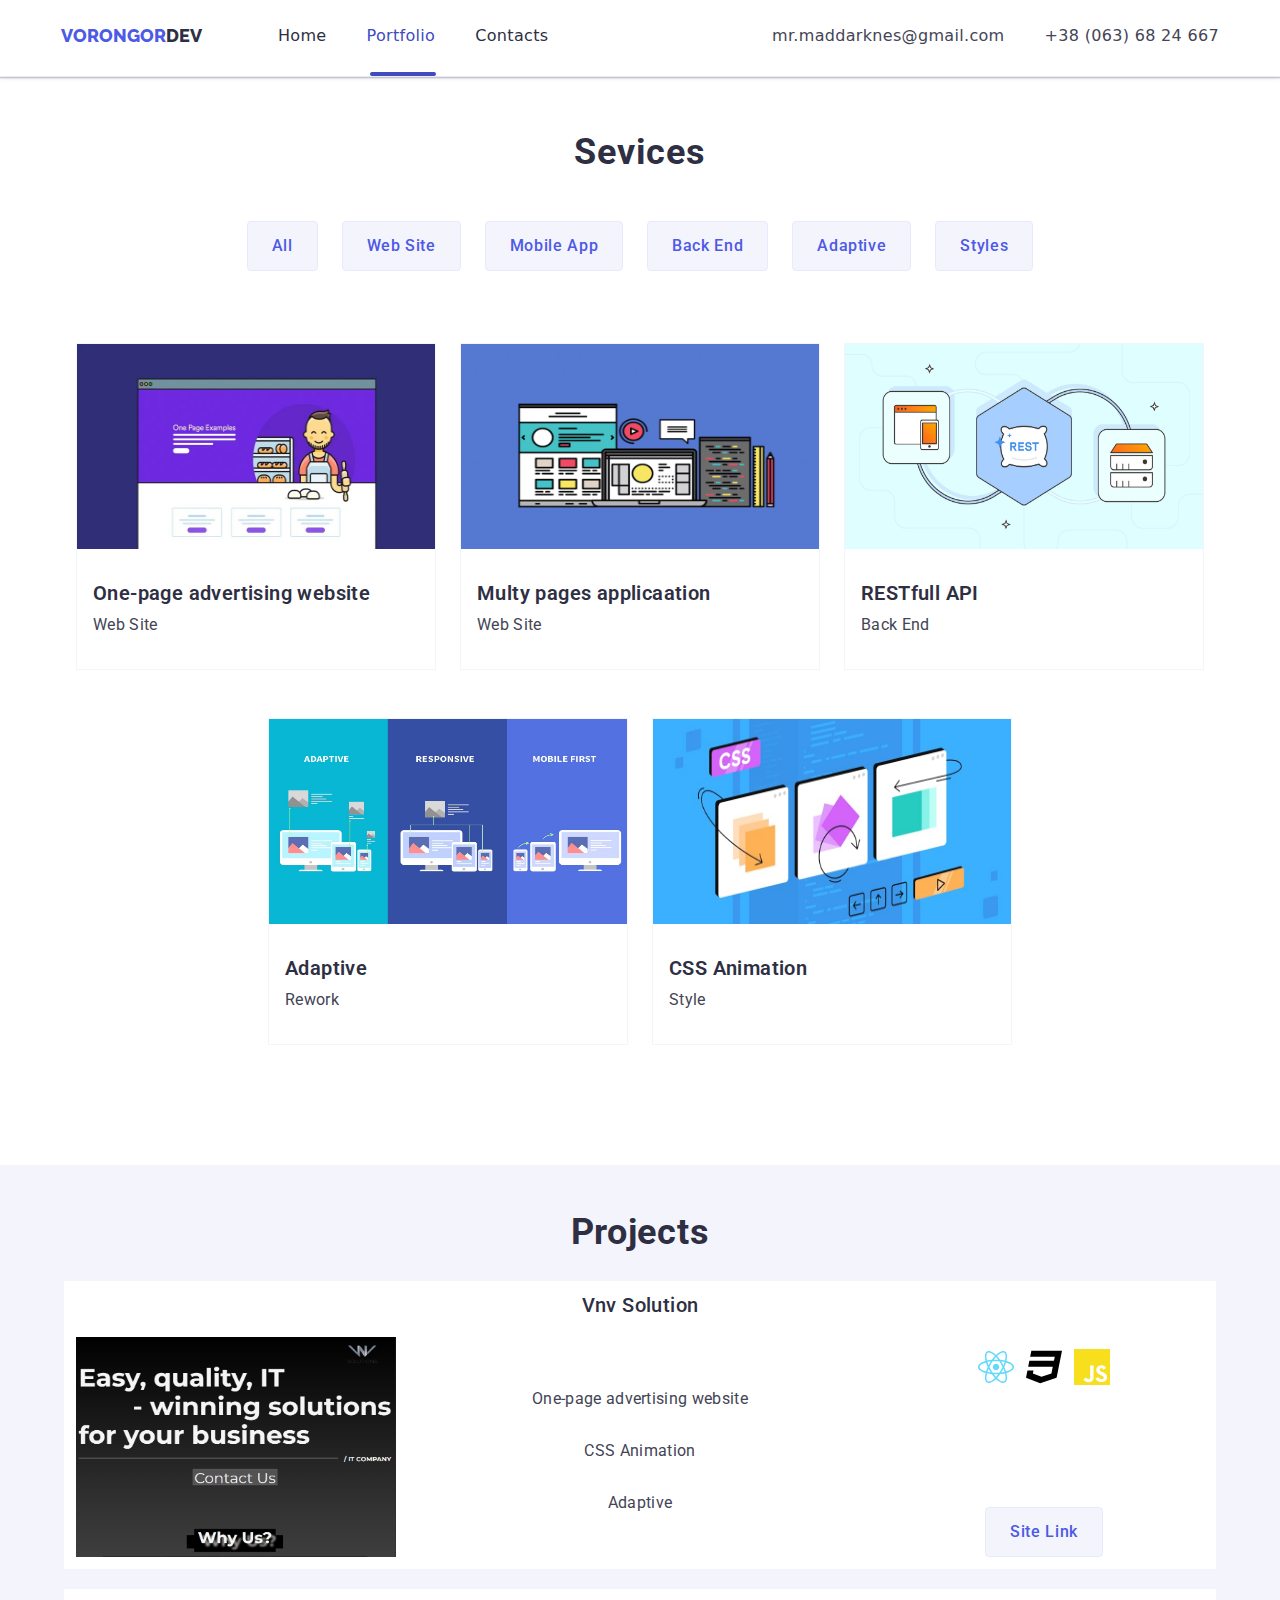
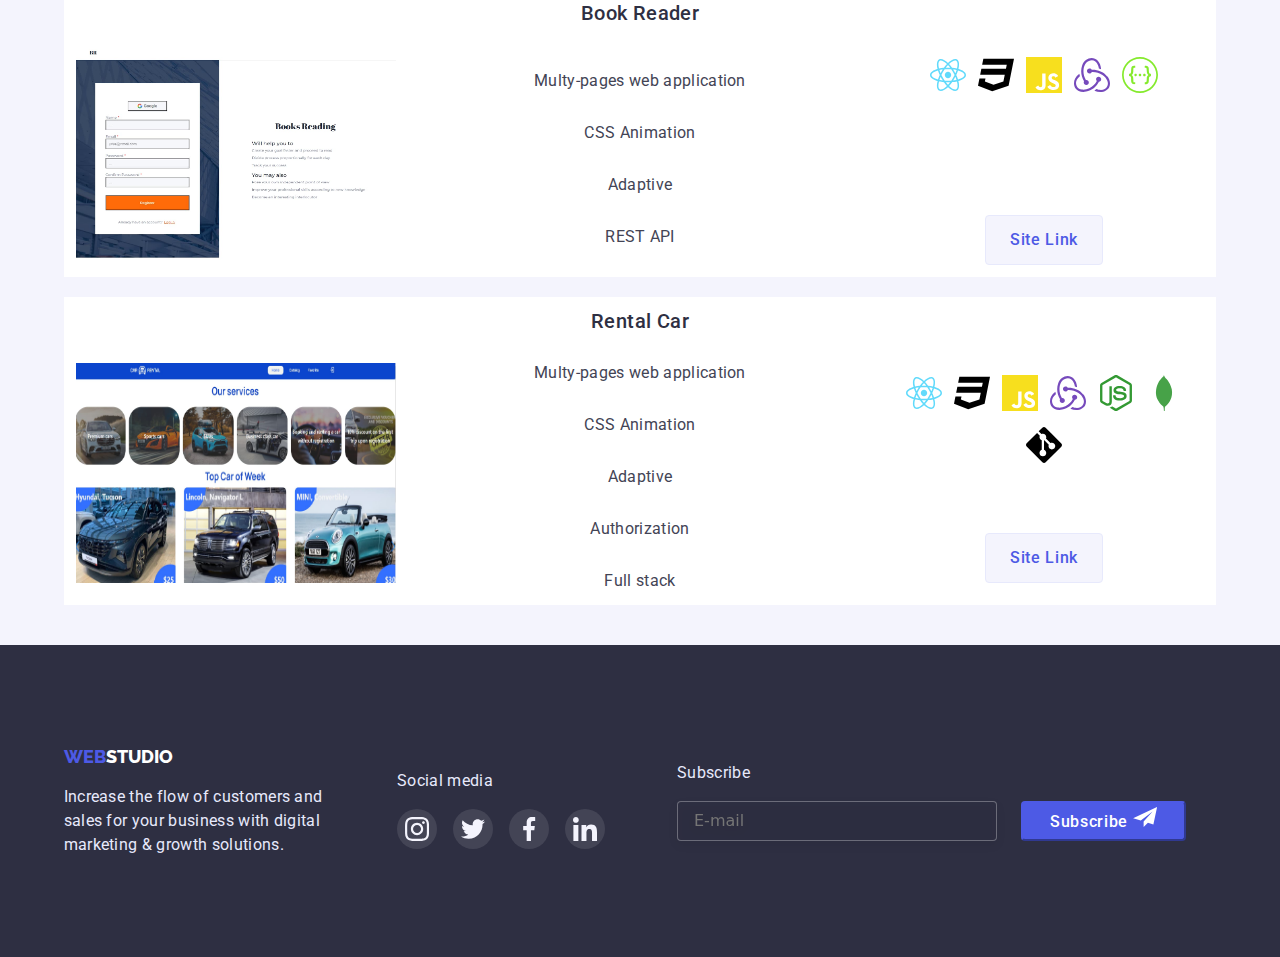
==== commit d6fe49e2: "Contacts html and styles" ====
--- a/portfolio.html
+++ b/portfolio.html
@@ -15,8 +15,9 @@
       rel="stylesheet"
       href="https://cdn.jsdelivr.net/npm/modern-normalize@1.1.0/modern-normalize.min.css"
     />
+    <link rel="icon" type="image/png" href="./images/raven-png.ico" />
 
-    <title>Portfolio</title>
+    <title>VorongorDev</title>
   </head>
   <body class="portfolio-body">
     <header class="head-page">
@@ -25,27 +26,27 @@
         <nav class="menu">
           <!-- logo -->
           <a class="webstudio" href="./index.html"
-            ><span class="web">VORONGOR</span><span class="studio">WEB</span></a
+            ><span class="web">VORONGOR</span><span class="studio">DEV</span></a
           >
           <button type="button" class="mobile-menu-button" data-menu-open>
             <svg class="mobile-menu-button-icon" width="32" height="22">
-              <use href="/images/sprite.svg#icon-burger"></use>
+              <use href="./images/sprite.svg#icon-burger"></use>
             </svg>
           </button>
           <ul class="menu-list">
             <!-- menu -->
             <li class="">
-              <a href="./index.html" class="links menu-list-point current"
-                ><span class="">Studio</span></a
+              <a href="./index.html" class="links menu-list-point"
+                ><span class="">Home</span></a
               >
             </li>
             <li class="portfolio-point">
-              <a href="./portfolio.html" class="links menu-list-point"
+              <a href="./portfolio.html" class="links menu-list-point current"
                 ><span class="">Portfolio</span></a
               >
             </li>
             <li class="">
-              <a href="" class="links menu-list-point"
+              <a href="./contacts.html" class="links menu-list-point"
                 ><span class="">Contacts</span></a
               >
             </li>
@@ -69,7 +70,7 @@
           </ul>
         </address>
         <!-- mobile menu -->
-        <div class="mobile-menu" data-menu>
+        <div class="mobile-menu is-hidden" data-menu>
           <div class="container container-menu">
             <button
               type="button"
@@ -104,19 +105,19 @@
               <ul class="mobile-address-box-list list">
                 <li class="mobile-address-box-item">
                   <a
-                    href="tel:+110001111111"
+                    href="tel:+380636824667"
                     class="links mobile-address-box-point"
-                    ><span class="mobile-address-box-item-phone"
-                      >+11 (000) 111-11-11</span
+                    ><span class="mobile-address-box-item-mail"
+                      >+38 (063) 68 24 667</span
                     ></a
                   >
                 </li>
                 <li class="mobile-address-box-item">
                   <a
-                    href="mailto:info@devstudio.com"
+                    href="mailto:mr.maddarknes@gmail.com"
                     class="links mobile-address-box-point"
                     ><span class="mobile-address-box-item-mail"
-                      >info@devstudio.com</span
+                      >mr.maddarknes@gmail.com</span
                     ></a
                   >
                 </li>
@@ -158,233 +159,319 @@
     </header>
     <main>
       <section class="portfolio-box">
+        <h2 class="section-main-title section-servises-main-title">Sevices</h2>
         <div class="container">
           <!-- filters -->
           <h1 class="portfolio-box1-title"></h1>
           <ul class="button-list list">
             <li class="button-list-item">
-              <button type="button" class="menu-button all">All</button>
+              <button type="button" class="menu-button">All</button>
             </li>
             <li class="button-list-item">
-              <button type="button" class="menu-button website">
-                Web Site
-              </button>
+              <button type="button" class="menu-button">Web Site</button>
             </li>
             <li class="button-list-item">
-              <button type="button" class="menu-button app">App</button>
+              <button type="button" class="menu-button">Mobile App</button>
             </li>
             <li class="button-list-item">
-              <button type="button" class="menu-button design">Design</button>
+              <button type="button" class="menu-button">Back End</button>
             </li>
             <li class="button-list-item">
-              <button type="button" class="menu-button marketing">
-                Marketing
-              </button>
+              <button type="button" class="menu-button">Adaptive</button>
+            </li>
+            <li class="button-list-item">
+              <button type="button" class="menu-button">Styles</button>
             </li>
           </ul>
-          <!-- finger -->
           <ul class="row-list list">
-            <!-- row1 -->
-            <li class="row-list-item">
+            <li class="row-list-item" data-category="Web Site">
               <div>
                 <div class="overlay-box">
                   <img
-                    srcset="./images/portfolio/portfolio1@2x.jpg 2x"
-                    src="./images/portfolio/portfolio1.jpg"
+                    srcset="./images/portfolio/OnePage.jpg 2x"
+                    src="./images/portfolio/OnePage.jpg"
                     alt="Banking App Interface Concept"
-                    width="360"
-                    height="300"
+                    class="servise-img"
                   />
                   <p class="overlay">
-                    14 Stylish and User-Friendly App Design Concepts · Task
-                    Manager App · Calorie Tracker App · Exotic Fruit Ecommerce
-                    App · Cloud Storage App
+                    A simple site designed to showcase the services or goods
+                    provided by the company, along with contact information and
+                    the option to receive customer feedback.
                   </p>
                 </div>
                 <div class="portfolio-text-box">
-                  <h3 class="row-list-title">Banking App Interface Concept</h3>
-                  <p class="row-list-text">App</p>
-                </div>
-              </div>
-            </li>
-            <li class="row-list-item">
+                  <h3 class="row-list-title">One-page advertising website</h3>
+                  <p class="row-list-text">Web Site</p>
+                </div>
+              </div>
+            </li>
+            <li class="row-list-item" data-category="Web Site">
               <div>
                 <div class="overlay-box">
                   <img
-                    srcset="./images/portfolio/portfolio2@2x.jpg 2x"
-                    src="./images/portfolio/portfolio2.jpg"
+                    srcset="./images/portfolio/MultyPage.png"
+                    src="./images/portfolio/MultyPage.png"
                     alt="Cashless Paymentt"
-                    width="360"
-                    height="300"
+                    class="servise-img"
                   />
                   <p class="overlay">
-                    14 Stylish and User-Friendly App Design Concepts · Task
-                    Manager App · Calorie Tracker App · Exotic Fruit Ecommerce
-                    App · Cloud Storage App
+                    A multifunctional platform designed to offer various
+                    categories of services or goods provided by the company. It
+                    spans multiple pages, each dedicated to different aspects,
+                    including detailed service offerings, product descriptions,
+                    contact information, and a section for customer reviews.
                   </p>
                 </div>
                 <div class="portfolio-text-box">
-                  <h3 class="row-list-title">Cashless Paymentt</h3>
-                  <p class="row-list-text">Marketing</p>
-                </div>
-              </div>
-            </li>
-            <li class="row-list-item">
+                  <h3 class="row-list-title">Multy pages applicaation</h3>
+                  <p class="row-list-text">Web Site</p>
+                </div>
+              </div>
+            </li>
+            <li class="row-list-item" data-category="Back End">
               <div>
                 <div class="overlay-box">
                   <img
-                    srcset="./images/portfolio/portfolio3@2x.jpg 2x"
-                    src="./images/portfolio/portfolio3.jpg"
+                    srcset="./images/portfolio/RestApi.jpg"
+                    src="./images/portfolio/RestApi.jpg"
                     alt="BMeditaion App"
-                    width="360"
-                    height="300"
+                    class="servise-img"
                   />
                   <p class="overlay">
-                    14 Stylish and User-Friendly App Design Concepts · Task
-                    Manager App · Calorie Tracker App · Exotic Fruit Ecommerce
-                    App · Cloud Storage App
+                    A RESTful API allows for the exchange of data and
+                    functionality, with dedicated endpoints for specific
+                    actions. Its design emphasizes simplicity, scalability, and
+                    statelessness, making it efficient for diverse applications,
+                    from retrieving data to executing complex transactions.
                   </p>
                 </div>
                 <div class="portfolio-text-box">
-                  <h3 class="row-list-title">BMeditaion App</h3>
-                  <p class="row-list-text">App</p>
-                </div>
-              </div>
-            </li>
-            <li class="row-list-item">
+                  <h3 class="row-list-title">RESTfull API</h3>
+                  <p class="row-list-text">Back End</p>
+                </div>
+              </div>
+            </li>
+            <li class="row-list-item" data-category="Styles">
               <div>
                 <div class="overlay-box">
                   <img
-                    srcset="./images/portfolio/portfolio4@2x.jpg 2x"
-                    src="./images/portfolio/portfolio4.jpg"
+                    srcset="./images/portfolio/Adaptive.jpg 2x"
+                    src="./images/portfolio/Adaptive.jpg"
                     alt="Taxi Service"
-                    width="360"
-                    height="300"
+                    class="servise-img"
                   />
                   <p class="overlay">
-                    14 Stylish and User-Friendly App Design Concepts · Task
-                    Manager App · Calorie Tracker App · Exotic Fruit Ecommerce
-                    App · Cloud Storage App
+                    An adaptive stylization dynamically adjusts to different
+                    screen sizes, providing users with a seamless and
+                    user-friendly interface regardless of the device they are
+                    using. This adaptability is achieved through flexible
+                    layouts, media queries, and other techniques, enhancing
+                    accessibility and user satisfaction.
                   </p>
                 </div>
                 <div class="portfolio-text-box">
-                  <h3 class="row-list-title">Taxi Service</h3>
-                  <p class="row-list-text">Marketing</p>
-                </div>
-              </div>
-            </li>
-            <li class="row-list-item">
+                  <h3 class="row-list-title">Adaptive</h3>
+                  <p class="row-list-text">Rework</p>
+                </div>
+              </div>
+            </li>
+            <li class="row-list-item" data-category="Styles">
               <div>
                 <div class="overlay-box">
                   <img
-                    srcset="./images/portfolio/portfolio5@2x.jpg 2x"
-                    src="./images/portfolio/portfolio5.jpg"
+                    srcset="./images/portfolio/Animation.jpg 2x"
+                    src="./images/portfolio/Animation.jpg"
                     alt="Screen Illustrations"
-                    width="360"
-                    height="300"
+                    class="servise-img"
                   />
                   <p class="overlay">
-                    14 Stylish and User-Friendly App Design Concepts · Task
-                    Manager App · Calorie Tracker App · Exotic Fruit Ecommerce
-                    App · Cloud Storage App
+                    CSS animation, elements allow graceful change of position,
+                    size, color, or other properties, creating a more immersive
+                    and modern user experience. These animations are
+                    lightweight, improve performance, and can be used to convey
+                    information, guide user attention, or simply add a touch of
+                    creativity to the overall design.
                   </p>
                 </div>
                 <div class="portfolio-text-box">
-                  <h3 class="row-list-title">Screen Illustrations</h3>
-                  <p class="row-list-text">Design</p>
-                </div>
-              </div>
-            </li>
-            <li class="row-list-item">
-              <div>
-                <div class="overlay-box">
-                  <img
-                    srcset="./images/portfolio/portfolio6@2x.jpg 2x"
-                    src="./images/portfolio/portfolio6.jpg"
-                    alt="Online Courses"
-                    width="360"
-                    height="300"
-                  />
-                  <p class="overlay">
-                    14 Stylish and User-Friendly App Design Concepts · Task
-                    Manager App · Calorie Tracker App · Exotic Fruit Ecommerce
-                    App · Cloud Storage App
-                  </p>
-                </div>
-                <div class="portfolio-text-box">
-                  <h3 class="row-list-title">Online Courses</h3>
-                  <p class="row-list-text">Marketing</p>
-                </div>
-              </div>
-            </li>
-            <li class="row-list-item">
-              <div>
-                <div class="overlay-box">
-                  <img
-                    srcset="./images/portfolio/portfolio7@2x.jpg 2x"
-                    src="./images/portfolio/portfolio7.jpg"
-                    alt="Instagram Stories Concept"
-                    width="360"
-                    height="300"
-                  />
-                  <p class="overlay">
-                    14 Stylish and User-Friendly App Design Concepts · Task
-                    Manager App · Calorie Tracker App · Exotic Fruit Ecommerce
-                    App · Cloud Storage App
-                  </p>
-                </div>
-                <div class="portfolio-text-box">
-                  <h3 class="row-list-title">Instagram Stories Concept</h3>
-                  <p class="row-list-text">Design</p>
-                </div>
-              </div>
-            </li>
-            <li class="row-list-item">
-              <div>
-                <div class="overlay-box">
-                  <img
-                    srcset="./images/portfolio/portfolio8@2x.jpg 2x"
-                    src="./images/portfolio/portfolio8.jpg"
-                    alt="Organic Food"
-                    width="360"
-                    height="300"
-                  />
-                  <p class="overlay">
-                    14 Stylish and User-Friendly App Design Concepts · Task
-                    Manager App · Calorie Tracker App · Exotic Fruit Ecommerce
-                    App · Cloud Storage App
-                  </p>
-                </div>
-                <div class="portfolio-text-box">
-                  <h3 class="row-list-title">Organic Food</h3>
-                  <p class="row-list-text">Web Site</p>
-                </div>
-              </div>
-            </li>
-            <li class="row-list-item">
-              <div>
-                <div class="overlay-box">
-                  <img
-                    srcset="./images/portfolio/portfolio9@2x.jpg 2x"
-                    src="./images/portfolio/portfolio9.jpg"
-                    alt="Fresh Coffee"
-                    width="360"
-                    height="300"
-                  />
-                  <p class="overlay">
-                    14 Stylish and User-Friendly App Design Concepts · Task
-                    Manager App · Calorie Tracker App · Exotic Fruit Ecommerce
-                    App · Cloud Storage App
-                  </p>
-                </div>
-                <div class="portfolio-text-box">
-                  <h3 class="row-list-title">Fresh Coffee</h3>
-                  <p class="row-list-text">Web Site</p>
-                </div>
-              </div>
+                  <h3 class="row-list-title">CSS Animation</h3>
+                  <p class="row-list-text">Style</p>
+                </div>
+              </div>
+            </li>
+            <li class="row-list-item empty" data-category="Empty">
+              <img
+                src="./images/inProgres.jpg"
+                alt="It seams to be empty here"
+              />
+              <p class="section-title">That service and projects in progres</p>
             </li>
           </ul>
         </div>
+      </section>
+      <section class="project-box">
+        <h2 class="section-main-title section-servises-main-title">Projects</h2>
+        <ul class="project-list">
+          <li class="project-item">
+            <h5 class="section-title">Vnv Solution</h5>
+            <div class="project-item-tumb">
+              <img
+                src="./images/project/vnvSolution.jpg"
+                alt="VnV Solution advertising website"
+                class="project-img"
+              />
+              <ul class="tag-list">
+                <li class="section-text instrument-item">
+                  One-page advertising website
+                </li>
+                <li class="section-text instrument-item">CSS Animation</li>
+                <li class="section-text instrument-item">Adaptive</li>
+              </ul>
+              <div class="instrument-box">
+                <ul class="instrument-list">
+                  <li class="instrument-item">
+                    <svg class="skill-icon" width="36" height="36">
+                      <use href="./images/sprite.svg#icon-react"></use>
+                    </svg>
+                  </li>
+                  <li class="instrument-item">
+                    <svg class="skill-icon" width="36" height="36">
+                      <use href="./images/sprite.svg#icon-css3"></use>
+                    </svg>
+                  </li>
+                  <li class="instrument-item">
+                    <svg class="skill-icon" width="36" height="36">
+                      <use href="./images/sprite.svg#icon-javascript"></use>
+                    </svg>
+                  </li>
+                </ul>
+                <a
+                  class="menu-button"
+                  href="https://vorongor.github.io/vnvsolution-test/"
+                  target="_blank"
+                  >Site Link</a
+                >
+              </div>
+            </div>
+          </li>
+          <li class="project-item">
+            <h5 class="section-title">Book Reader</h5>
+            <div class="project-item-tumb">
+              <img
+                src="./images/project/bookreader.jpg"
+                alt="VnV Solution advertising website"
+                class="project-img"
+              />
+              <ul class="tag-list">
+                <li class="section-text instrument-item">
+                  Multy-pages web application
+                </li>
+                <li class="section-text instrument-item">CSS Animation</li>
+                <li class="section-text instrument-item">Adaptive</li>
+                <li class="section-text instrument-item">REST API</li>
+              </ul>
+              <div class="instrument-box">
+                <ul class="instrument-list">
+                  <li class="instrument-item">
+                    <svg class="skill-icon" width="36" height="36">
+                      <use href="./images/sprite.svg#icon-react"></use>
+                    </svg>
+                  </li>
+                  <li class="instrument-item">
+                    <svg class="skill-icon" width="36" height="36">
+                      <use href="./images/sprite.svg#icon-css3"></use>
+                    </svg>
+                  </li>
+                  <li class="instrument-item">
+                    <svg class="skill-icon" width="36" height="36">
+                      <use href="./images/sprite.svg#icon-javascript"></use>
+                    </svg>
+                  </li>
+                  <li class="instrument-item">
+                    <svg class="skill-icon" width="36" height="36">
+                      <use href="./images/sprite.svg#icon-redux"></use>
+                    </svg>
+                  </li>
+                  <li class="instrument-item">
+                    <svg class="skill-icon" width="36" height="36">
+                      <use href="./images/sprite.svg#icon-swagger"></use>
+                    </svg>
+                  </li>
+                </ul>
+                <a
+                  class="menu-button"
+                  href="https://vorongor.github.io/Boock-reader/"
+                  target="_blank"
+                  >Site Link</a
+                >
+              </div>
+            </div>
+          </li>
+          <li class="project-item">
+            <h5 class="section-title">Rental Car</h5>
+            <div class="project-item-tumb">
+              <img
+                src="./images/project/rentalCar.jpg"
+                alt="VnV Solution advertising website"
+                class="project-img"
+              />
+              <ul class="tag-list">
+                <li class="section-text instrument-item">
+                  Multy-pages web application
+                </li>
+                <li class="section-text instrument-item">CSS Animation</li>
+                <li class="section-text instrument-item">Adaptive</li>
+                <li class="section-text instrument-item">Authorization</li>
+                <li class="section-text instrument-item">Full stack</li>
+              </ul>
+              <div class="instrument-box">
+                <ul class="instrument-list">
+                  <li class="instrument-item">
+                    <svg class="skill-icon" width="36" height="36">
+                      <use href="./images/sprite.svg#icon-react"></use>
+                    </svg>
+                  </li>
+                  <li class="instrument-item">
+                    <svg class="skill-icon" width="36" height="36">
+                      <use href="./images/sprite.svg#icon-css3"></use>
+                    </svg>
+                  </li>
+                  <li class="instrument-item">
+                    <svg class="skill-icon" width="36" height="36">
+                      <use href="./images/sprite.svg#icon-javascript"></use>
+                    </svg>
+                  </li>
+                  <li class="instrument-item">
+                    <svg class="skill-icon" width="36" height="36">
+                      <use href="./images/sprite.svg#icon-redux"></use>
+                    </svg>
+                  </li>
+                  <li class="instrument-item">
+                    <svg class="skill-icon" width="36" height="36">
+                      <use href="./images/sprite.svg#icon-node-dot-js"></use>
+                    </svg>
+                  </li>
+                  <li class="instrument-item">
+                    <svg class="skill-icon" width="36" height="36">
+                      <use href="./images/sprite.svg#icon-mongodb"></use>
+                    </svg>
+                  </li>
+                  <li class="instrument-item">
+                    <svg class="skill-icon" width="36" height="36">
+                      <use href="./images/sprite.svg#icon-git"></use>
+                    </svg>
+                  </li>
+                </ul>
+                <a
+                  class="menu-button"
+                  href="https://vorongor.github.io/VoronRent/"
+                  target="_blank"
+                  >Site Link</a
+                >
+              </div>
+            </div>
+          </li>
+        </ul>
       </section>
     </main>
     <footer>
@@ -459,5 +546,6 @@
       </section>
     </footer>
     <script src="./js/menu.js"></script>
+    <script src="./js/portfolioFilter.js"></script>
   </body>
 </html>
--- a/CSS/style.css
+++ b/CSS/style.css
@@ -1,3 +1,12 @@
+@import "./hero.css";
+@import "./info.css";
+@import "./hardskills.css";
+@import "./tecnology.css";
+@import "./footer.css";
+@import "./portfolio.css";
+@import "./project.css";
+@import "./contacts.css";
+@import "./modal.css";
 /* ========================normalize========================== */
 h1,
 h2,
@@ -25,6 +34,9 @@
 img {
   display: block;
 }
+body.modal-open {
+  overflow: hidden;
+}
 /* ======================= components ======================= */
 :root {
   --main-font: "Roboto";
@@ -102,6 +114,7 @@
   color: #2e2f42;
 }
 .section-text {
+  text-align: center;
   margin-top: 8px;
   font-family: var(--main-font);
   font-weight: 400;
@@ -160,7 +173,6 @@
   height: 22px;
 }
 .mobile-menu {
-  /* display: none; */
   background-color: #ffffff;
   position: fixed;
   width: 100%;
@@ -175,13 +187,14 @@
   }
 }
 .container-menu {
-  width: 428px;
+  width: 100%;
   height: 100%;
-  padding: 80px 40px 40px 40px;
+  padding: 80px 20px;
   position: relative;
   display: flex;
   flex-direction: column;
   justify-content: space-between;
+  align-items: flex-start;
 }
 .mobile-menu-close-button {
   position: absolute;
@@ -355,6 +368,22 @@
     border-radius: 2px;
     opacity: 1;
   }
+  .contacts-point .menu-list-point {
+    color: #404bbf;
+  }
+  .contacts-point::after {
+    z-index: 2;
+    position: absolute;
+    bottom: 0;
+    left: 74%;
+    display: block;
+    content: "";
+    background-color: #404bbf;
+    width: 66px;
+    height: 4px;
+    border-radius: 2px;
+    opacity: 1;
+  }
   .menu-list-point.current .menu-list-point::after {
     outline: none;
     width: 100%;
@@ -396,298 +425,6 @@
   }
   .menu-list-point::after {
     margin-top: 24px;
-  }
-}
-/* =============================Hero Image ============================== */
-.section-hero {
-  background-color: #2e2f42;
-}
-.hero-image-title {
-  margin: 0;
-  font-family: var(--main-font);
-  font-weight: 700;
-  font-size: 36px;
-  line-height: 1.07;
-  letter-spacing: 0.02em;
-  color: #ffffff;
-}
-.hero-image-button {
-  margin-top: 72px;
-  width: 169px;
-  height: 56px;
-  background: #4d5ae5;
-  border-color: #4d5ae5;
-  box-shadow: 0px 4px 4px rgba(0, 0, 0, 0.15);
-  border-radius: 4px;
-  font-family: var(--main-font);
-  font-weight: 500;
-  font-size: 16px;
-  line-height: 1.5px;
-  letter-spacing: 0.04em;
-  color: #ffffff;
-}
-.section-hero {
-  padding-top: 112px;
-  padding-bottom: 112px;
-  background: #2e2f42;
-  text-align: center;
-  background-image: linear-gradient(
-      rgba(46, 47, 66, 0.7),
-      rgba(46, 47, 66, 0.7)
-    ),
-    url(../images/hero/hero-mobile.jpg);
-  background-repeat: no-repeat;
-  background-size: cover;
-}
-@media (min-device-pixel-ratio: 2),
-  (min-resolution: 192dpi),
-  (min-resolution: 2dppx) {
-  .section-hero {
-    background-image: linear-gradient(
-        rgba(46, 47, 66, 0.7),
-        rgba(46, 47, 66, 0.7)
-      ),
-      url(../images/hero/hero-mobile@2x.jpg);
-  }
-}
-@media screen and (min-width: 767px) {
-  .hero-image-title {
-    font-size: 56px;
-    line-height: 1.07;
-  }
-  .hero-image-button {
-    margin-top: 40px;
-  }
-  .section-hero {
-    padding-top: 112px;
-    padding-bottom: 112px;
-    background: #2e2f42;
-    text-align: center;
-    background-image: linear-gradient(
-        rgba(46, 47, 66, 0.7),
-        rgba(46, 47, 66, 0.7)
-      ),
-      url(../images/hero/hero-table.jpg);
-    background-repeat: no-repeat;
-    background-size: cover;
-  }
-  @media (min-device-pixel-ratio: 2),
-    (min-resolution: 192dpi),
-    (min-resolution: 2dppx) {
-    .section-hero {
-      background-image: linear-gradient(
-          rgba(46, 47, 66, 0.7),
-          rgba(46, 47, 66, 0.7)
-        ),
-        url(../images/hero/hero-table@2x.jpg);
-    }
-  }
-}
-@media screen and (min-width: 1199px) {
-  .section-hero {
-    padding-top: 188px;
-    padding-bottom: 188px;
-    background: #2e2f42;
-    text-align: center;
-    background-image: linear-gradient(
-        rgba(46, 47, 66, 0.7),
-        rgba(46, 47, 66, 0.7)
-      ),
-      url(../images/hero/hero-back.jpg);
-    background-repeat: no-repeat;
-    background-size: cover;
-  }
-  @media (min-device-pixel-ratio: 2),
-    (min-resolution: 192dpi),
-    (min-resolution: 2dppx) {
-    .section-hero {
-      background-image: linear-gradient(
-          rgba(46, 47, 66, 0.7),
-          rgba(46, 47, 66, 0.7)
-        ),
-        url(../images/hero/hero-back@2x.jpg);
-    }
-  }
-  .hero-image-title {
-    font-size: 56px;
-    line-height: 1.07;
-  }
-  .hero-image-button {
-    transition: color 250ms cubic-bezier(0.4, 0, 0.2, 1),
-      background 250ms cubic-bezier(0.4, 0, 0.2, 1),
-      box-shadow 250ms cubic-bezier(0.4, 0, 0.2, 1);
-  }
-  .hero-image-button:hover,
-  .hero-image-button:focus {
-    cursor: pointer;
-    color: #ffffff;
-    background: #404bbf;
-    box-shadow: 0px 4px 4px rgba(255, 255, 255, 0.15);
-  }
-}
-/* ==========================Section info======================== */
-
-.section-info {
-  padding-top: 96px;
-  padding-bottom: 96px;
-}
-.section-info-main-title {
-  visibility: hidden;
-  margin: 0;
-}
-.section-info-list {
-  box-sizing: border-box;
-  display: flex;
-  flex-wrap: wrap;
-  flex-direction: column;
-  justify-content: center;
-  align-content: center;
-  gap: 72px;
-  color: #ffffff;
-}
-.icon-box {
-  display: none;
-}
-.section-info-list-item {
-  width: 100%;
-}
-.info-title {
-  font-weight: 700;
-  font-size: 36px;
-  line-height: 1.1;
-  text-align: center;
-  letter-spacing: 0.02em;
-  text-transform: capitalize;
-  color: #2e2f42;
-}
-@media screen and (min-width: 767px) {
-  .section-info-list-item {
-    width: 356px;
-  }
-  .section-info-list {
-    flex-direction: row;
-    gap: 24px;
-  }
-  .info-title {
-    text-align: start;
-  }
-}
-@media screen and (min-width: 1199px) {
-  .icon-box {
-    display: block;
-    margin-bottom: 8px;
-    width: 264px;
-    height: 112px;
-    display: grid;
-    place-items: center;
-    background-color: #f4f4fd;
-  }
-  .section-info-list-item {
-    width: 264px;
-  }
-  .info-title {
-    font-weight: 500;
-    font-size: 20px;
-    line-height: 24px;
-    text-transform: none;
-  }
-}
-/* ==========================section doing============================== */
-.section-doing {
-  display: none;
-}
-@media screen and (min-width: 1199px) {
-  .section-doing {
-    display: block;
-    display: flex;
-    flex-direction: column;
-    text-align: center;
-    padding-bottom: 120px;
-  }
-
-  .section-doing-list {
-    margin-top: 72px;
-    display: flex;
-    justify-content: center;
-    color: #ffffff;
-    gap: 24px;
-  }
-}
-
-/* ==============================section team=========================== */
-.section-team {
-  padding-bottom: 120px;
-  padding-top: 120px;
-  text-align: center;
-  background: #f4f4fd;
-}
-
-.section-team-list {
-  margin-top: 72px;
-  display: flex;
-  flex-wrap: wrap;
-  flex-direction: column;
-  justify-content: center;
-  align-content: center;
-  gap: 72px;
-  color: #f4f4fd;
-}
-.section-team-list-item {
-  display: flex;
-  flex-direction: column;
-  justify-content: space-between;
-  width: 264px;
-  height: 428px;
-  background: #ffffff;
-  box-shadow: 0px 1px 6px rgba(46, 47, 66, 0.08),
-    0px 1px 1px rgba(46, 47, 66, 0.16), 0px 2px 1px rgba(46, 47, 66, 0.08);
-  border-radius: 0px 0px 4px 4px;
-}
-
-.section-team-text-box {
-  padding-top: 32px;
-  padding-bottom: 8px;
-}
-.team-media-box {
-  margin: 8px 16px 32px 16px;
-  width: 232px;
-  height: 40px;
-  display: flex;
-  flex-direction: row;
-  flex-wrap: wrap;
-  justify-content: space-between;
-  align-content: center;
-}
-.team-media-item {
-  display: block;
-  padding: 12px;
-  width: 40px;
-  height: 40px;
-  color: #f4f4fd;
-  background-color: #4d5ae5;
-  border-radius: 50%;
-  outline: none;
-  transition: background-color 250ms cubic-bezier(0.4, 0, 0.2, 1);
-}
-.team-media-item:hover,
-.team-media-item:focus {
-  background-color: #404bbf;
-}
-@media screen and (min-width: 767px) {
-  .section-team-list {
-    display: flex;
-    flex-wrap: wrap;
-    flex-direction: row;
-    justify-content: center;
-    align-content: center;
-    column-gap: 24px;
-    row-gap: 64px;
-    color: #f4f4fd;
-  }
-}
-@media screen and (min-width: 1199px) {
-  .section-team-list-item {
-    height: 428px;
   }
 }
 
@@ -763,526 +500,3 @@
     width: 1128px;
   }
 }
-/* ================================footer=========================== */
-.footer {
-  padding-top: 100px;
-  padding-bottom: 100px;
-  background: #2e2f42;
-}
-.footer-container {
-  display: flex;
-  flex-direction: column;
-  gap: 72px;
-}
-.footer-text-box {
-  display: flex;
-  flex-direction: column;
-  flex-wrap: wrap;
-  justify-content: center;
-  align-content: center;
-  min-width: 264px;
-}
-.footer-webstudio {
-  display: block;
-  text-align: center;
-  margin-right: 0;
-}
-.studio-footer {
-  color: #ffffff;
-  font-family: var(--logo-font);
-  font-weight: 800;
-  font-size: 18px;
-  line-height: 1.33;
-}
-.footer-text {
-  text-align: center;
-  margin-top: 16px;
-  font-family: var(--main-font);
-  font-weight: 400;
-  font-size: 16px;
-  line-height: 1.5;
-  letter-spacing: 0.02em;
-  color: #e7e9fc;
-}
-.footer-socialmedia-box {
-  display: flex;
-  flex-direction: column;
-  flex-wrap: wrap;
-  justify-content: center;
-  align-content: center;
-  min-width: 208px;
-}
-.footer-media-list {
-  margin-top: 16px;
-  width: 208px;
-  height: 40px;
-  display: flex;
-  flex-direction: row;
-  justify-content: space-between;
-}
-.foter-media-item {
-  display: block;
-  padding: 8px;
-  width: 40px;
-  height: 40px;
-  border-radius: 50%;
-  background-color: rgba(255, 255, 255, 0.1);
-  transition: background-color 250ms cubic-bezier(0.4, 0, 0.2, 1);
-}
-.foter-media-item:hover,
-.foter-media-item:focus {
-  outline: none;
-  background-color: #31d0aa;
-}
-.subscribe {
-  min-width: 320px;
-  display: flex;
-  flex-direction: column;
-}
-.subscribe-box {
-  display: flex;
-  flex-wrap: wrap;
-  flex-direction: column;
-  justify-content: center;
-  align-content: center;
-  gap: 16px;
-  padding-top: 16px;
-}
-.subscribe-email {
-  color: #ffffff;
-  font-size: 16px;
-  line-height: 1.2;
-  padding: 8px 16px;
-  min-width: 320px;
-  height: 40px;
-  border: 1px solid rgba(255, 255, 255, 0.3);
-  filter: drop-shadow(0px 4px 4px rgba(0, 0, 0, 0.15));
-  border-radius: 4px;
-  background-color: rgba(46, 47, 66, 0.3);
-}
-.subscribe-button {
-  display: block;
-  margin: 0 auto;
-  gap: 16px;
-  width: 165px;
-  height: 40px;
-  background-color: #4d5ae5;
-  border-radius: 4px;
-  border-color: #4d5ae5;
-}
-.subscribe-button-text {
-  font-family: var(--main-font);
-  font-weight: 500;
-  font-size: 16px;
-  line-height: 1.5;
-  letter-spacing: 0.04em;
-  color: #ffffff;
-  transition: color 250ms cubic-bezier(0.4, 0, 0.2, 1),
-    background 250ms cubic-bezier(0.4, 0, 0.2, 1),
-    box-shadow 250ms cubic-bezier(0.4, 0, 0.2, 1);
-}
-.subscribe-icon {
-  fill: #ffffff;
-}
-
-@media screen and (min-width: 767px) {
-  .footer-container {
-    display: flex;
-    flex-direction: column;
-    padding-left: 108px;
-  }
-  .table-footer-container {
-    display: flex;
-    flex-direction: row;
-    gap: 24px;
-  }
-  .subscribe-box {
-    flex-direction: row;
-    justify-content: start;
-    gap: 24px;
-  }
-  .subscribe-button {
-    margin: 0;
-  }
-  .footer-text {
-    text-align: start;
-  }
-}
-@media screen and (min-width: 1199px) {
-  .footer-container {
-    padding-left: 0;
-    flex-direction: row;
-    flex-wrap: nowrap;
-  }
-  .table-footer-container {
-    gap: 120px;
-  }
-  .footer-webstudio {
-    text-align: start;
-  }
-  .subscribe-box {
-    flex-wrap: nowrap;
-  }
-  .subscribe-email {
-    width: 264px;
-  }
-
-  .subscribe-button:hover,
-  .subscribe-button:focus {
-    cursor: pointer;
-    color: #ffffff;
-    background: #404bbf;
-    box-shadow: 0px 4px 4px rgba(255, 255, 255, 0.15);
-  }
-}
-/* =========================portfolio========================== */
-.portfolio-box {
-  display: flex;
-  flex-direction: column;
-  padding-top: 48px;
-  padding-bottom: 120px;
-}
-.portfolio-box1-title {
-  visibility: hidden;
-  margin: 0;
-}
-.button-list {
-  display: flex;
-  flex-wrap: wrap;
-  justify-content: center;
-  gap: 24px;
-}
-.button-list-item {
-  color: #f4f4fd;
-}
-.menu-button {
-  padding: 12px, 24px;
-  text-align: center;
-  font-family: var(--main-font);
-  font-weight: 500;
-  font-size: 16px;
-  line-height: 1.5;
-  letter-spacing: 0.04em;
-  color: #4d5ae5;
-  background: #f4f4fd;
-  border: 1px solid #e7e9fc;
-  border-radius: 4px;
-  transition: color 250ms cubic-bezier(0.4, 0, 0.2, 1),
-    background 250ms cubic-bezier(0.4, 0, 0.2, 1),
-    box-shadow 250ms cubic-bezier(0.4, 0, 0.2, 1);
-}
-.menu-button:hover,
-.menu-button:focus {
-  outline: none;
-  color: #ffffff;
-  background: #404bbf;
-  box-shadow: 0px 3px 1px rgba(0, 0, 0, 0.1), 0px 2px 1px rgba(0, 0, 0, 0.08),
-    0px 2px 2px rgba(0, 0, 0, 0.12);
-  cursor: pointer;
-}
-.all {
-  min-width: 69px;
-  min-height: 48px;
-}
-.website {
-  min-width: 116px;
-  min-height: 48px;
-}
-.app {
-  min-width: 78px;
-  min-height: 48px;
-}
-.design {
-  min-width: 101px;
-  min-height: 48px;
-}
-.marketing {
-  min-width: 126px;
-  min-height: 48px;
-}
-
-/* =======================galery======================== */
-.row-list {
-  margin-top: 72px;
-  color: #ffffff;
-  display: flex;
-  flex-wrap: wrap;
-  justify-content: center;
-  align-content: center;
-  row-gap: 48px;
-  column-gap: 24px;
-}
-
-.row-list-item {
-  box-sizing: border-box;
-  width: 360px;
-  height: calc((100-96) / 3);
-  background: #ffffff;
-  border: 0.5px solid #f4f4fd;
-  box-shadow: 0px 1px 6px rgba(46, 47, 66, 0), 0px 1px 1px rgba(46, 47, 66, 0),
-    0px 2px 1px rgba(46, 47, 66, 0);
-  transition: box-shadow 250ms cubic-bezier(0.4, 0, 0.2, 1);
-}
-.overlay-box {
-  position: relative;
-  overflow: hidden;
-}
-.overlay {
-  position: absolute;
-  top: 0;
-  left: 0;
-  width: 100%;
-  height: 100%;
-  padding: 40px 32px;
-  overflow: auto;
-  transform: translate(0%, 100%);
-  transition: transform 250ms cubic-bezier(0.4, 0, 0.2, 1);
-  background-color: rgba(77, 90, 229, 1);
-  font-family: var(--main-font);
-  font-weight: 400;
-  font-size: 16px;
-  line-height: 1.5;
-  letter-spacing: 0.02em;
-  color: #f4f4fd;
-}
-.row-list-item:hover,
-.row-list-item:focus {
-  box-shadow: 0px 1px 6px rgba(46, 47, 66, 0.08),
-    0px 1px 1px rgba(46, 47, 66, 0.16), 0px 2px 1px rgba(46, 47, 66, 0.08);
-}
-.row-list-item:hover .overlay {
-  transform: translate(0, 0);
-}
-
-.portfolio-text-box {
-  padding-left: 16px;
-  padding-top: 32px;
-  padding-bottom: 32px;
-  padding-right: 16px;
-}
-.row-list-title {
-  font-family: var(--main-font);
-  font-weight: 600;
-  font-size: 20px;
-  line-height: 1.2;
-  letter-spacing: 0.02em;
-  color: #2e2f42;
-  flex: none;
-  order: 0;
-  flex-grow: 0;
-}
-.row-list-text {
-  margin-top: 8px;
-  color: #434455;
-  font-family: var(--main-font);
-  font-weight: 400;
-  font-size: 16px;
-  line-height: 1.5;
-  letter-spacing: 0.02em;
-}
-/* ============================ modal window================================= */
-.backdrop {
-  position: fixed;
-  z-index: 100;
-  top: 0;
-  left: 0;
-  width: 100%;
-  height: 100%;
-  background-color: rgba(0, 0, 0, 0.5);
-  transition: opacity 250ms cubic-bezier(0.4, 0, 0.2, 1),
-    visibility 250ms cubic-bezier(0.4, 0, 0.2, 1);
-}
-.backdrop.is-hidden,
-.mobile-menu.is-hidden {
-  opacity: 0;
-  visibility: inherit;
-  pointer-events: none;
-}
-.modalwindow {
-  padding-left: 24px;
-  padding-right: 24px;
-  padding-bottom: 24px;
-  position: absolute;
-  top: 50%;
-  left: 50%;
-  transform: translate(-50%, -50%);
-  max-width: 100%;
-  height: auto;
-  background: #fcfcfc;
-  box-shadow: 0px 1px 1px rgba(0, 0, 0, 0.14), 0px 1px 3px rgba(0, 0, 0, 0.12),
-    0px 2px 1px rgba(0, 0, 0, 0.2);
-  border-radius: 4px;
-}
-.modal-close {
-  position: absolute;
-  top: 24px;
-  right: 24px;
-  cursor: pointer;
-  display: flex;
-  flex-wrap: wrap;
-  justify-content: center;
-  align-content: center;
-  width: 24px;
-  height: 24px;
-  padding: 0;
-  border-radius: 50%;
-  background: #e7e9fc;
-  border: 1px solid rgba(0, 0, 0, 0.1);
-  transition: fill 250ms cubic-bezier(0.4, 0, 0.2, 1),
-    background-color 250ms cubic-bezier(0.4, 0, 0.2, 1);
-}
-.modal-close:hover,
-.modal-close:focus {
-  outline: none;
-  background-color: #404bbf;
-}
-.modal-close:hover .modal-close-icon,
-.modal-close:focus .modal-close-icon {
-  outline: none;
-  fill: #ffffff;
-  background-color: #404bbf;
-}
-.modalwindow-title {
-  margin-top: 72px;
-  margin-bottom: 16px;
-  font-family: var(--main-font);
-  font-weight: 500;
-  font-size: 16px;
-  line-height: 1.5;
-  text-align: center;
-  letter-spacing: 0.02em;
-  color: #2e2f42;
-}
-.modal-form {
-  display: flex;
-  flex-direction: column;
-}
-.modal-lable {
-  outline: none;
-
-  margin-bottom: 8px;
-  font-family: var(--main-font);
-  font-weight: 400;
-  font-size: 12px;
-  line-height: 1.2;
-  letter-spacing: 0.04em;
-  color: #8e8f99;
-}
-.modal-iput-box {
-  position: relative;
-}
-.modal-form-input {
-  color: #000000;
-  background-color: #fcfcfc;
-  font-size: 16px;
-  line-height: 1.2;
-  padding-left: 38px;
-  padding-top: 11px;
-  padding-bottom: 11px;
-  margin-top: 4px;
-  width: 100%;
-  height: 40px;
-  border: 1px solid rgba(33, 33, 33, 0.2);
-  border-radius: 4px;
-  transition: border 250ms cubic-bezier(0.4, 0, 0.2, 1);
-}
-.modal-lable:hover .modal-form-input,
-.modal-lable:focus .modal-form-input {
-  outline: none;
-  border: 1px solid #4d5ae5;
-}
-
-.name-icon {
-  position: absolute;
-  left: 19px;
-  top: 50%;
-  transform: translateY(-50%);
-  fill: #2e2f42;
-  transition: fill 250ms cubic-bezier(0.4, 0, 0.2, 1);
-}
-
-.modal-lable:hover .name-icon,
-.modal-lable:focus .name-icon {
-  outline: none;
-  fill: #4d5ae5;
-}
-
-.modal-coment-box {
-  color: #000000;
-  background-color: #fcfcfc;
-  font-size: 12px;
-  line-height: 1.2;
-  margin-top: 4px;
-  padding: 8px 16px;
-  width: 100%;
-  height: 120px;
-  border: 1px solid rgba(33, 33, 33, 0.2);
-  border-radius: 4px;
-  resize: none;
-  transition: border 250ms cubic-bezier(0.4, 0, 0.2, 1);
-}
-.modal-coment-box::placeholder {
-  color: #757575;
-}
-.modal-coment-box:hover,
-.modal-coment-box:focus {
-  outline: none;
-  border: 1px solid #4d5ae5;
-}
-.checkbox {
-  margin-bottom: 24px;
-  display: flex;
-  gap: 8px;
-}
-.modal-form-checkbox {
-  width: 0;
-  height: 0;
-  visibility: hidden;
-}
-.privacy_policy-text {
-  color: #4d5ae5;
-}
-.modal-form-checkbox:checked + .checkbox::before {
-  background-color: #404bbf;
-  background-image: url(../images/check.jpg);
-  background-position: left top;
-}
-.checkbox::before {
-  cursor: pointer;
-  display: block;
-  width: 17px;
-  height: 17px;
-  border: 1.25px solid #2e2f42;
-  border-radius: 2px;
-  content: "";
-  transition: background-color 250ms cubic-bezier(0.4, 0, 0.2, 1),
-    background-image 250ms cubic-bezier(0.4, 0, 0.2, 1);
-}
-.submit-button {
-  cursor: pointer;
-  margin: 0 auto;
-  padding: 16px 32px;
-  width: 169px;
-  height: 56px;
-  color: #ffffff;
-  background: #4d5ae5;
-  box-shadow: 0px 4px 4px rgba(0, 0, 0, 0.15);
-  border-radius: 4px;
-  border-color: #4d5ae5;
-  font-family: var(--main-font);
-  font-weight: 500;
-  font-size: 16px;
-  line-height: 1.5;
-  letter-spacing: 0.04em;
-  color: #ffffff;
-  transition: color 250ms cubic-bezier(0.4, 0, 0.2, 1),
-    background 250ms cubic-bezier(0.4, 0, 0.2, 1),
-    box-shadow 250ms cubic-bezier(0.4, 0, 0.2, 1);
-}
-.submit-button:hover,
-.submit-button:focus {
-  cursor: pointer;
-  color: #ffffff;
-  background: #404bbf;
-  box-shadow: 0px 4px 4px rgba(255, 255, 255, 0.15);
-}
